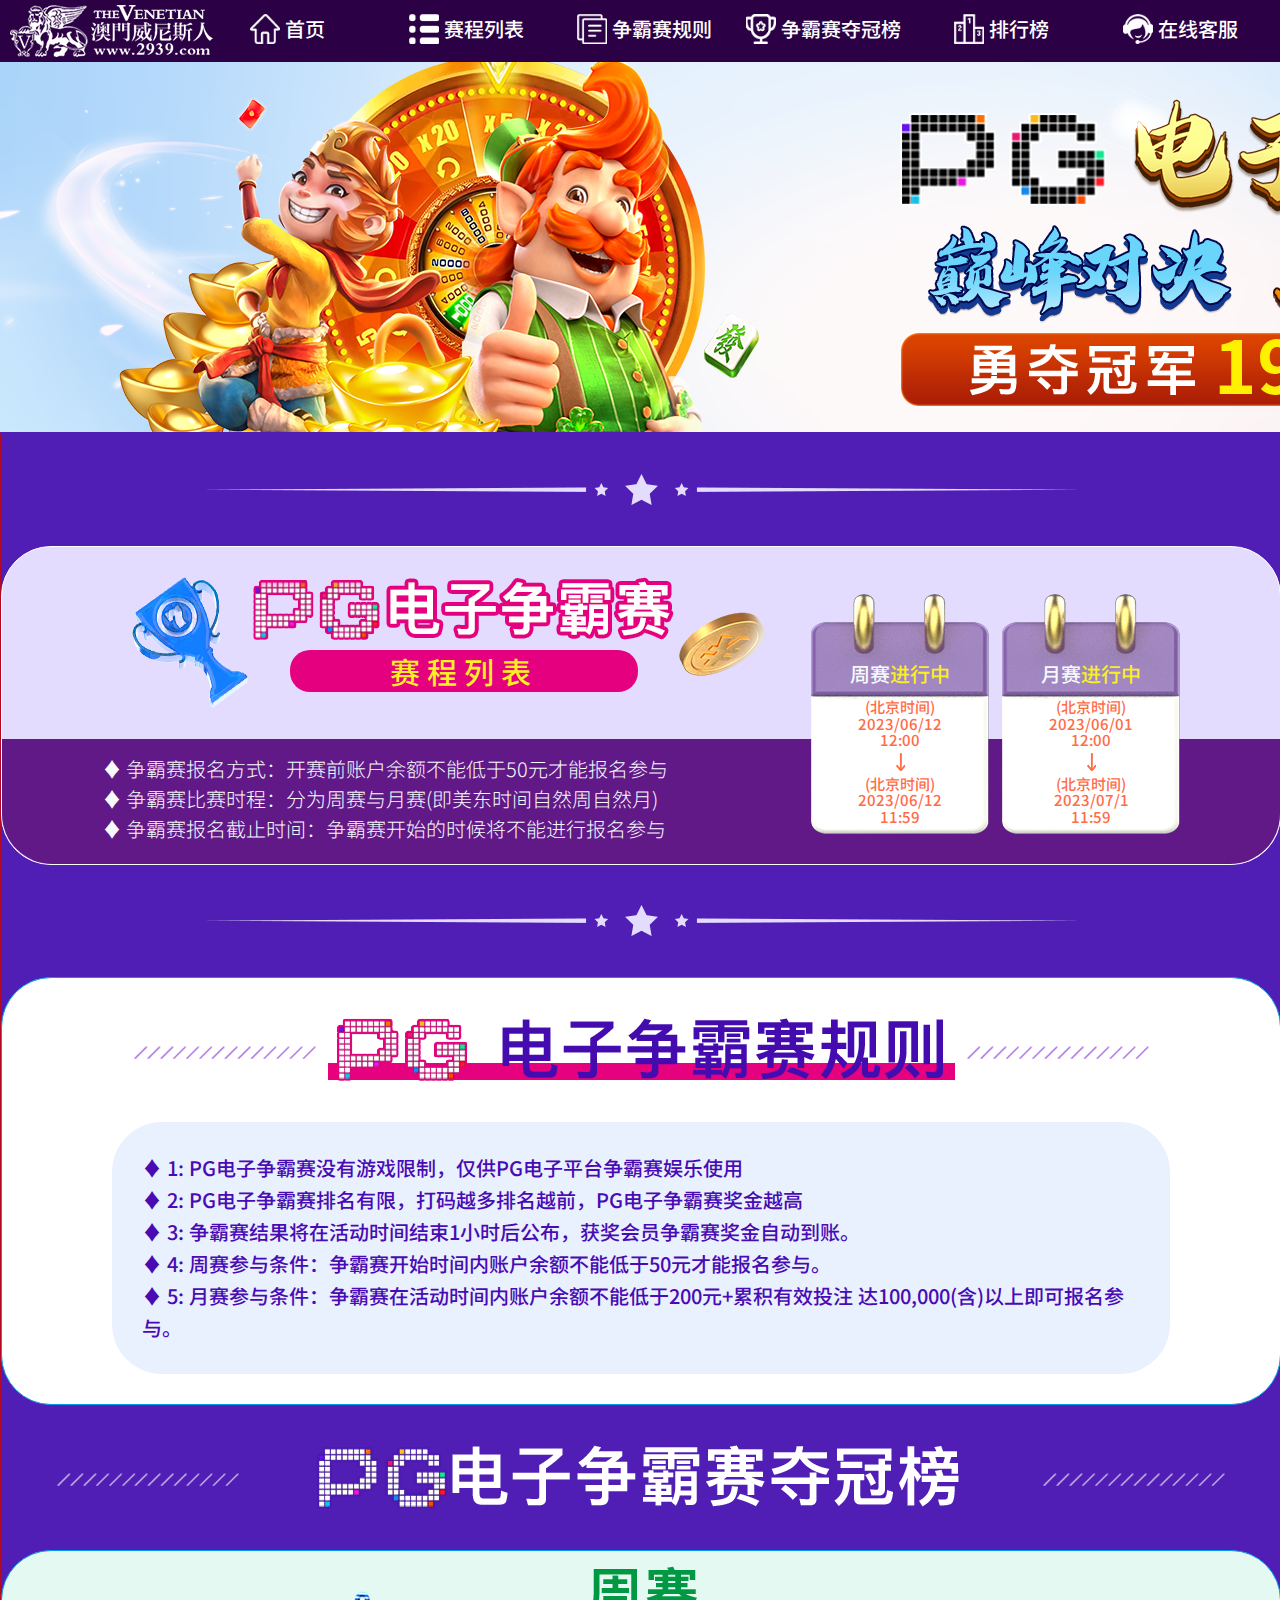
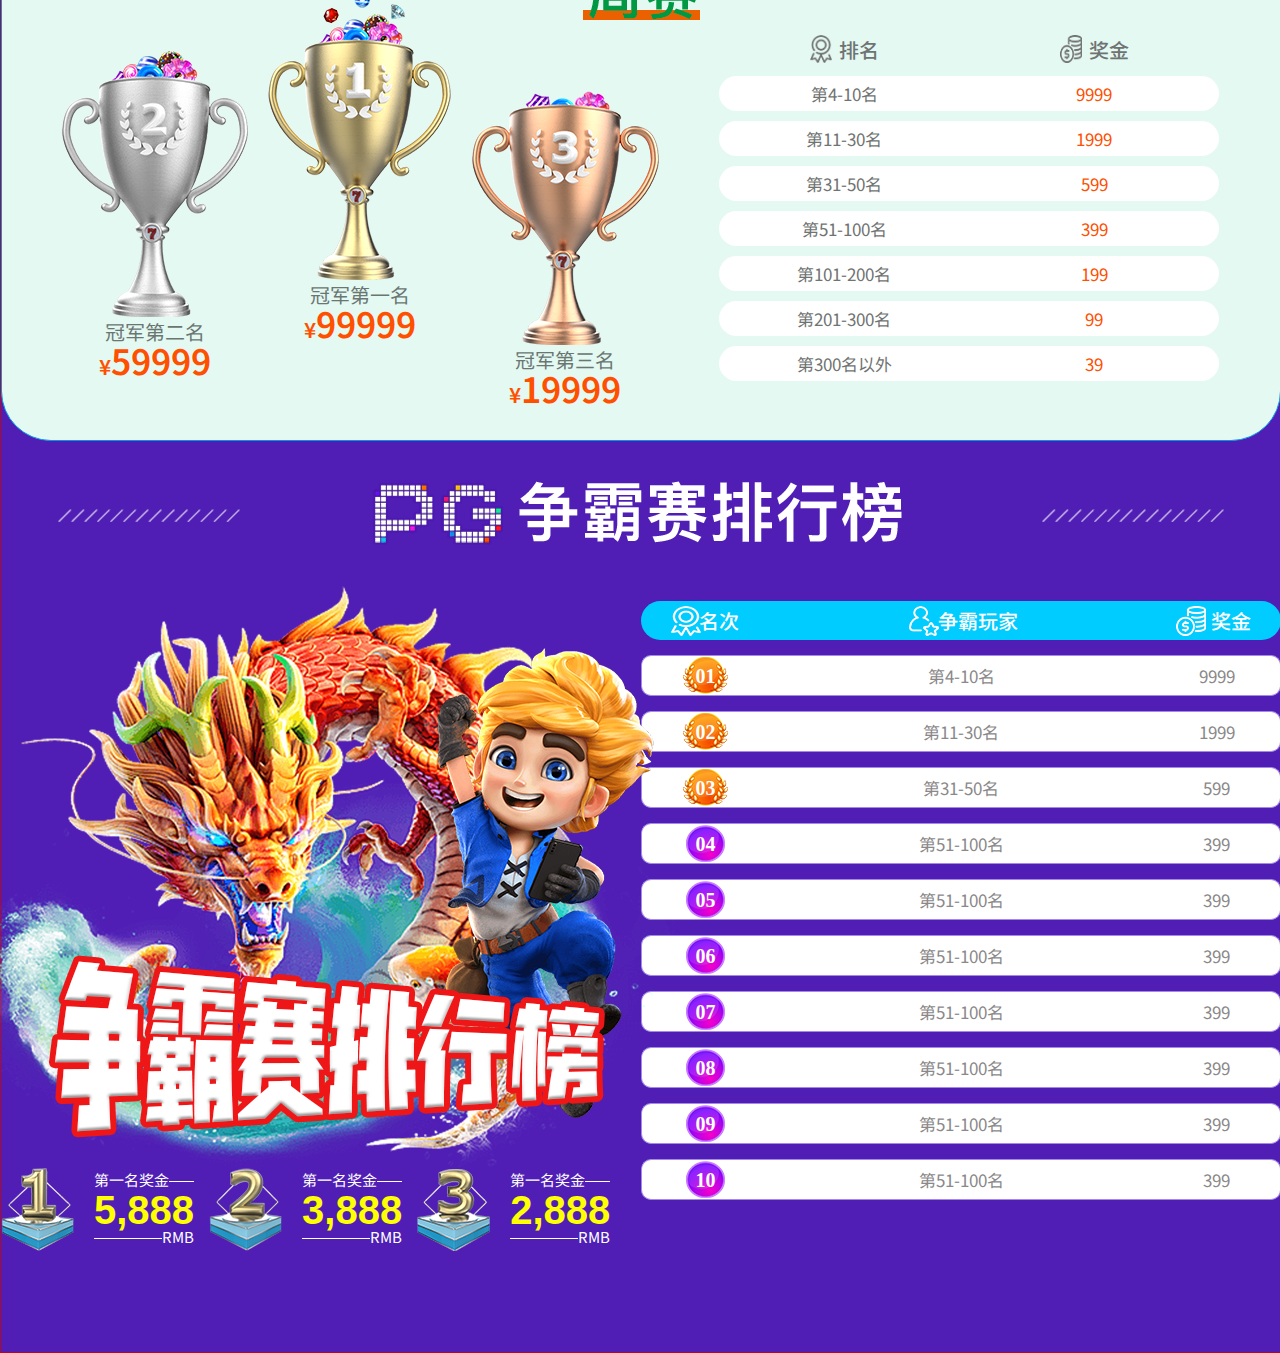
==== index.html @ 2db05a92 "arready with 70percent complete" ====
﻿<!DOCTYPE html>
<html lang="zh-Hans">

<head>
	<meta charset="utf-8">
	<!-- 网站标题 -->
	<title>欢迎光临</title>
	<meta name="viewport" content="width=device-width,initial-scale=1.0">
	<link rel="preconnect" href="https://fonts.googleapis.com">
	<link rel="preconnect" href="https://fonts.gstatic.com" crossorigin>
	<link href="https://fonts.googleapis.com/css2?family=Noto+Sans+SC:wght@300;400;500;700&display=swap" rel="stylesheet">
	<link rel="stylesheet" href="./css/reset.css">
	<link rel="stylesheet" href="./css/style.css">
	<!-- <script>
		//   第二种方式
		function urlredirect() {
			var sUserAgent = navigator.userAgent.toLowerCase();
			if (
				sUserAgent.match(
					/(ipod|iphone os|midp|ucweb|android|windows ce|windows mobile)/i
				)
			) {
				// PC跳转移动端
				var thisUrl = window.location.href;
				window.location.href =
					thisUrl.substr(0, thisUrl.lastIndexOf("index.html")) + "wap/";
			}
		}
		urlredirect();
	</script> -->
</head>

<body>
	<div class="wrapper">
		<div class="nav">
			<div class="nav-content">
				<div class="logo">
					<img src="./imgs/navigation_bar/logo.png" alt="Logo">
				</div>
				<ul class="menu">
					<li><a href="#!">
							<i class="home-icon"></i>首页
						</a>
					</li>
					<li><a href="#!">
							<i class="list-icon"></i>赛程列表
						</a>
					</li>
					<li><a href="#!">
							<i class="rule-icon"></i>争霸赛规则</li>
					</a>
					<li><a href="#!">
							<i class="tour-icon"></i>争霸赛夺冠榜</li>
					</a>
					<li><a href="#!">
							<i class="champ-icon"></i>排行榜</li>
					</a>
					<li><a href="#!">
							<i class="kf-icon"></i>在线客服</li>
					</a>
				</ul>
			</div>
		</div>
		<div class="content">
			<div class=content__banner>
				<img src="./imgs/banner.png" class="lazyload" alt="banner image">
			</div>
			<div class="content__container">

				<div class="title">
					<img src="./imgs/star-line.png" alt="">
				</div>

				<div class="schedule_list">

					<div class="schedule_list-title-group">
						<div class="cup">
							<img src="./imgs/schedule_list/cup.png" alt="cup">
						</div>
						<div class="title-img">
							<img src="./imgs/schedule_list/title.png" alt="schedule_list title">
							<h2>赛程列表</h2>
						</div>
						<div class="coin">
							<img src="./imgs/schedule_list/coin.png" alt="coin">
						</div>
					</div>
					<div class="schedule_list-rule-group">
						<div class="text">
							<p>♦ 争霸赛报名方式：开赛前账户余额不能低于50元才能报名参与</p>
							<p>♦ 争霸赛比赛时程：分为周赛与月赛(即美东时间自然周自然月) </p>
							<p>♦ 争霸赛报名截止时间：争霸赛开始的时候将不能进行报名参与</p>
						</div>
						<div class="calendar">
							<div class="calendar-item">
								<div class="calendar-item-title">
									<p>周赛<span class="yellow">进行中</span></p>
								</div>
								<div class="calendar-item-text">
									<p>(北京时间)<br />2023/06/12<br />12:00</p>
									<div class="calendar-item-arrow">
										<img src="./imgs/schedule_list/arrow.png" alt="" width="auto">
									</div>
									<p>(北京时间)<br />2023/06/12<br />11:59</p>
								</div>
							</div>
							<div class="calendar-item">
								<div class="calendar-item-title">
									<p>月赛<span class="yellow">进行中</span></p>
								</div>
								<div class="calendar-item-text">
									<p>(北京时间)<br />2023/06/01<br />12:00</p>
									<div class="calendar-item-arrow">
										<img src="./imgs/schedule_list/arrow.png" alt="" width="auto">
									</div>
									<p>(北京时间)<br />2023/07/1<br />11:59</p>
								</div>
							</div>
						</div>
					</div>
				</div>

				<div class="title">
					<img src="./imgs/star-line.png" alt="">
				</div>

				<div class="tournament">

					<div class="tournament__title">
						<img src="./imgs/tournament_rules/tournament_title.png" alt="">
					</div>
					<div class="tournament__body">
						<p>
							♦ 1: PG电子争霸赛没有游戏限制，仅供PG电子平台争霸赛娱乐使用<br>
							♦ 2: PG电子争霸赛排名有限，打码越多排名越前，PG电子争霸赛奖金越高<br>
							♦ 3: 争霸赛结果将在活动时间结束1小时后公布，获奖会员争霸赛奖金自动到账。<br>
							♦ 4: 周赛参与条件：争霸赛开始时间内账户余额不能低于50元才能报名参与。<br>
							♦ 5: 月赛参与条件：争霸赛在活动时间内账户余额不能低于200元+累积有效投注 达100,000(含)以上即可报名参与。<br>
						</p>
					</div>

				</div>
				<div class="title">
					<img src="./imgs/championship_list/title.png" alt="">
				</div>

				<div class="championship">
					<div class="championship__title">
						<img src="./imgs/championship_list/zhou.png" alt="">
					</div>
					<div class="championship__body">

						<div class="championship__body__cup">
							<div class="championship__body__cup__item championship__body__cup--second">
								<img src="./imgs/championship_list/2.png" alt="">
								<p class="championship__body__cup__title">冠军第二名</p>
								<p class="championship__body__cup__reward"><span style="font-size: 2.1rem;">¥</span>59999</p>
							</div>
							<div class="championship__body__cup__item championship__body__cup--first">
								<img src="./imgs/championship_list/1.png" alt="">
								<p class="championship__body__cup__title">冠军第一名</p>
								<p class="championship__body__cup__reward"><span style="font-size: 2.1rem;">¥</span>99999</p>
							</div>
							<div class="championship__body__cup__item championship__body__cup--third">
								<img src="./imgs/championship_list/3.png" alt="">
								<p class="championship__body__cup__title">冠军第三名</p>
								<p class="championship__body__cup__reward"><span style="font-size: 2.1rem;">¥</span>19999</p>
							</div>
						</div>

						<div class="championship__body__reward">
							<table>
								<tr>
									<td class="c22">
										<i class="rank"></i>
										<span class="c23">
											排名
										</span>
									</td>
									<td class="c22">
										<i class="money"></i>
										<span class="c23">
											奖金
										</span>
									</td>
								</tr>
								<tr>
									<td>第4-10名</td>
									<td style="color:#ff4f00;">9999</td>
								</tr>
								<tr>
									<td>第11-30名</td>
									<td style="color:#ff4f00;">1999</td>
								</tr>
								<tr>
									<td>第31-50名</td>
									<td style="color:#ff4f00;">599</td>
								</tr>
								<tr>
									<td>第51-100名</td>
									<td style="color:#ff4f00;">399</td>
								</tr>
								<tr>
									<td>第101-200名</td>
									<td style="color:#ff4f00;">199</td>
								</tr>
								<tr>
									<td>第201-300名</td>
									<td style="color:#ff4f00;">99</td>
								</tr>
								<tr>
									<td>第300名以外</td>
									<td style="color:#ff4f00;">39</td>
								</tr>
							</table>
						</div>
					</div>
				</div>

				<div class="title">
					<img src="./imgs/leaderboard/title.png" alt="">
				</div>

				<div class="leaderboard">
					<div class="leaderboard__left">
						<div class="leaderboard__left__top">
							<div class="leaderboard__left__top__boy">
								<img src="./imgs/leaderboard/boydragon.png" alt="">
							</div>
							<div class="leaderboard__left__top__slogan">
								<img src="./imgs/leaderboard/slogan.png" alt="">
							</div>
						</div>
						<div class="leaderboard__left__bottom">
							<div class="leaderboard__left__bottom--item">
								<div class="leaderboard__left__bottom--logo">
									<img src="./imgs/leaderboard/1.png" alt="">
								</div>
								<div class="leaderboard__left__bottom--reward">

									<h5>第一名奖金</h5>
									<p class="leaderboard__left__bottom--yuan">5,888</p>
									<p class="leaderboard_rmb">RMB</p>
								</div>
							</div>

							<div class="leaderboard__left__bottom--item">
								<div class="leaderboard__left__bottom--logo">
									<img src="./imgs/leaderboard/2.png" alt="">
								</div>
								<div class="leaderboard__left__bottom--reward">
									<h5>第一名奖金</h5>
									<p class="leaderboard__left__bottom--yuan">3,888</p>
									<p class="leaderboard_rmb">RMB</p>
								</div>
							</div>

							<div class="leaderboard__left__bottom--item">
								<div class="leaderboard__left__bottom--logo">
									<img src="./imgs/leaderboard/3.png" alt="">
								</div>
								<div class="leaderboard__left__bottom--reward">
									<h5>第一名奖金</h5>
									<p class="leaderboard__left__bottom--yuan">2,888</p>
									<p class="leaderboard_rmb">RMB</p>
								</div>
							</div>
						</div>
					</div>
					<div class="leaderboard__right">
						<table>
							<thead>
								<tr>
									<td class="c21">
										<i class="ico rank"></i>
										<span class="c23">
											名次
										</span>
									</td>
									<td class="c21">
										<i class="ico starman"></i>
										<span class="c22">
											争霸玩家
										</span>
									</td>
									<td class="c21">
										<i class="ico money"></i>
										<span class="c23">
											奖金
										</span>
									</td>
								</tr>
							</thead>
							<tbody>
								<tr>
									<td style="width: 20%;"><span class="num_col top-icon">01</span></td>
									<td>第4-10名</td>
									<td style="width: 20%;">9999</td>
								</tr>
								<tr>
									<td><span class="num_col top-icon">02</span></td>
									<td>第11-30名</td>
									<td>1999</td>
								</tr>
								<tr>
									<td><span class=" num_col top-icon">03</span></td>
									<td>第31-50名</td>
									<td>599</td>
								</tr>
								<tr>
									<td><span class=" num_col normal-icon">04</span></td>
									<td>第51-100名</td>
									<td>399</td>
								</tr>
								<tr>
									<td><span class=" num_col normal-icon">05</span></td>
									<td>第51-100名</td>
									<td>399</td>
								</tr>
								<tr>
									<td><span class=" num_col normal-icon">06</span></td>
									<td>第51-100名</td>
									<td>399</td>
								</tr>
								<tr>
									<td><span class=" num_col normal-icon">07</span></td>
									<td>第51-100名</td>
									<td>399</td>
								</tr>
								<tr>
									<td><span class=" num_col normal-icon">08</span></td>
									<td>第51-100名</td>
									<td>399</td>
								</tr>
								<tr>
									<td><span class=" num_col normal-icon">09</span></td>
									<td>第51-100名</td>
									<td>399</td>
								</tr>
								<tr>
									<td><span class=" num_col normal-icon">10</span></td>
									<td>第51-100名</td>
									<td>399</td>
								</tr>
							</tbody>

						</table>
					</div>
				</div>
			</div>



		</div>
	</div>
</body>

</html>
---- css/style.css ----
html {
  font-size: 62.5%;
  font-family: "Noto Sans SC", "Microsoft YaHei", sans-serif;
}

body {
  background: #fff;
  margin: 0;
  padding: 0;
}

p {
  font-size: 2rem;
}

.yellow {
  color: #faef24;
}

.wrapper {
  width: 100%;
  height: 100vh;
  max-width: 1920px;
  margin-left: auto;
  margin-right: auto;
}

.nav {
  background: #2b0045;
}
.nav-content {
  max-width: 1340px;
  margin: 0 auto;
  padding: 0px 10px;
  color: #fff;
  height: 62px;
  box-sizing: border-box;
}
.nav-content .logo {
  width: 15%;
  height: 52px;
  float: left;
  padding: 5px 0px;
}
.nav-content .menu {
  width: 85%;
  float: right;
  font-size: 2rem;
  font-weight: 500;
  line-height: 1.7;
  display: flex;
  justify-content: space-between;
}
.nav-content .menu li {
  width: 16.6%;
  height: 58px;
  display: flex;
  align-items: center;
  justify-content: center;
}
.nav-content .menu li a {
  display: flex;
  align-items: center;
  justify-content: center;
  text-decoration: none;
  color: #fff;
}
.nav-content .menu li .home-icon {
  background: url(../imgs/navigation_bar/homeico.png) center no-repeat;
  background-size: cover;
}
.nav-content .menu li .list-icon {
  background: url(../imgs/navigation_bar/listico.png) center no-repeat;
  background-size: cover;
}
.nav-content .menu li .rule-icon {
  background: url(../imgs/navigation_bar/ruleico.png) center no-repeat;
  background-size: cover;
}
.nav-content .menu li .tour-icon {
  background: url(../imgs/navigation_bar/tourico.png) center no-repeat;
  background-size: cover;
}
.nav-content .menu li .champ-icon {
  background: url(../imgs/navigation_bar/champico.png) center no-repeat;
  background-size: cover;
}
.nav-content .menu li .kf-icon {
  background: url(../imgs/navigation_bar/kf.png) center no-repeat;
  background-size: cover;
}
.nav-content .menu li i {
  display: inline-block;
  height: 3rem;
  width: 3rem;
  filter: brightness(0) invert(1);
  margin-right: 0.5rem;
}
.nav-content .menu li:hover {
  border-bottom: 4px solid #d6c4ee;
  cursor: pointer;
}
.nav-content .menu li:hover a {
  color: #d6c4ee;
}
.nav-content .menu li:hover i {
  filter: brightness(1);
}

.content {
  background-color: #501eb5;
}
.content .title {
  padding: 4rem 0px;
}
.content__banner {
  width: 100%;
  position: relative;
}
.content__container {
  margin: auto;
  width: 100%;
  max-width: 1350px;
  display: flex;
  flex-direction: column;
  align-items: center;
  border: 1px solid rgb(179, 8, 36);
  min-height: 100vh;
}
.content__container .schedule_list {
  width: 100%;
  min-height: 305px;
  background-color: #e3dcfe;
  border: 1px solid #fff;
  border-radius: 50px;
  box-sizing: border-box;
}
.content__container .schedule_list .schedule_list-title-group {
  display: flex;
  max-width: 640px;
  padding: 30px 0px;
  box-sizing: border-box;
  margin-left: 100px;
}
.content__container .schedule_list .schedule_list-title-group .cup {
  margin-left: 30px;
}
.content__container .schedule_list .schedule_list-title-group .title-img {
  display: flex;
  flex-direction: column;
  align-items: center;
  margin: 0 5px;
}
.content__container .schedule_list .schedule_list-title-group .title-img h2 {
  margin-top: 10px;
  display: inline-block;
  font-size: 3rem;
  font-weight: 500;
  line-height: 1.4;
  padding: 0px 100px;
  background-color: #e5007f;
  color: #faef24;
  border-radius: 2rem;
  letter-spacing: 0.7rem;
}
.content__container .schedule_list .schedule_list-title-group .coin {
  margin-top: 35px;
}
.content__container .schedule_list .schedule_list-rule-group {
  background-color: #611987;
  width: 100%;
  min-height: 125px;
  border-radius: 0px 0px 50px 50px;
  position: relative;
}
.content__container .schedule_list .schedule_list-rule-group .text {
  margin-left: 100px;
  float: left;
  color: #f6fafd;
  font-weight: 300;
  padding-top: 15px;
}
.content__container .schedule_list .schedule_list-rule-group .text p {
  padding: 5px 0px;
}
.content__container .schedule_list .schedule_list-rule-group .calendar {
  float: right;
  display: flex;
  position: absolute;
  bottom: 3rem;
  right: 10rem;
}
.content__container .schedule_list .schedule_list-rule-group .calendar-item:first-child {
  margin-right: 13px;
}
.content__container .schedule_list .schedule_list-rule-group .calendar-item {
  width: 178px;
  height: 240px;
  background: url(../imgs/schedule_list/calendar.png) center 0 no-repeat;
}
.content__container .schedule_list .schedule_list-rule-group .calendar-item-title {
  font-size: 2.5rem;
  font-weight: 500;
  color: #f6fafd;
  margin-top: 70px;
  text-align: center;
}
.content__container .schedule_list .schedule_list-rule-group .calendar-item-text {
  display: flex;
  flex-direction: column;
  text-align: center;
  justify-content: center;
  margin-top: 15px;
  color: #ff6c47;
  font-weight: 500;
}
.content__container .schedule_list .schedule_list-rule-group .calendar-item-text p {
  font-size: 1.5rem;
  line-height: 1.1;
}
.content__container .schedule_list .schedule_list-rule-group .calendar-item-arrow {
  margin: 4px 0px;
}
.content__container .tournament {
  width: 100%;
  background-color: #fff;
  border: 1px solid #0297e7;
  border-radius: 50px;
  box-sizing: border-box;
  display: flex;
  flex-direction: column;
}
.content__container .tournament__title {
  margin: 0 auto;
  padding: 40px 0px;
}
.content__container .tournament__title img {
  margin: 0 auto;
}
.content__container .tournament__body {
  background-color: #e9f1fe;
  margin: 0px 110px 30px 110px;
  border-radius: 50px;
}
.content__container .tournament__body p {
  color: #490bb4;
  font-size: 2rem;
  line-height: 1.6;
  font-weight: 500;
  padding: 30px;
}
.content__container .championship {
  width: 100%;
  background-color: #e4f9f2;
  border: 1px solid #0297e7;
  border-radius: 50px;
  box-sizing: border-box;
  display: flex;
  flex-direction: column;
  padding: 15px 0px 35px 0px;
}
.content__container .championship__title {
  margin: 0px auto;
}
.content__container .championship__body {
  display: flex;
}
.content__container .championship__body__cup {
  display: flex;
  width: 48%;
  justify-content: space-between;
  padding-left: 60px;
  margin-top: 30px;
}
.content__container .championship__body__cup__item {
  display: flex;
  flex-direction: column;
  align-items: center;
}
.content__container .championship__body__cup__title {
  color: #6a7672;
  margin-top: 5px;
}
.content__container .championship__body__cup__reward {
  color: #ff4f00;
  font-weight: 600;
  font-size: 3.5rem;
}
.content__container .championship__body__cup--first {
  margin-top: -60px;
}
.content__container .championship__body__cup--third {
  margin-top: 40px;
}
.content__container .championship__body__reward {
  width: 50%;
}
.content__container .championship__body__reward table {
  border-collapse: separate;
  border-spacing: 0 10px;
  text-align: center;
  font-size: 1.7rem;
  margin: 0 auto;
}
.content__container .championship__body__reward table tr:first-child td {
  background-color: #e4f9f2;
  font-size: 2rem;
  font-weight: 500;
}
.content__container .championship__body__reward table .c22 {
  position: relative;
}
.content__container .championship__body__reward table .c23 {
  position: absolute;
  top: 25%;
  left: 48%;
}
.content__container .championship__body__reward table td {
  background: #fff;
  width: 250px;
  height: 35px;
  color: #6f7372;
  vertical-align: middle;
}
.content__container .championship__body__reward table td:first-of-type {
  border-top-left-radius: 20px;
  border-bottom-left-radius: 20px;
}
.content__container .championship__body__reward table td:last-of-type {
  border-top-right-radius: 20px;
  border-bottom-right-radius: 20px;
}
.content__container .championship__body__reward table .rank {
  display: inline-block;
  position: absolute;
  top: 10%;
  left: 35%;
  width: 28px;
  height: 28px;
  background: url(../imgs/championship_list/medal.png) center no-repeat;
  background-size: contain;
}
.content__container .championship__body__reward table .money {
  display: inline-block;
  position: absolute;
  top: 10%;
  left: 35%;
  width: 28px;
  height: 28px;
  background: url(../imgs/championship_list/money.png) center no-repeat;
  background-size: contain;
}
.content__container .leaderboard {
  width: 100%;
  margin-bottom: 100px;
  box-sizing: border-box;
  display: flex;
}
.content__container .leaderboard__left {
  width: 50%;
  display: flex;
  flex-direction: column;
}
.content__container .leaderboard__left__top {
  position: relative;
  margin-left: -50px;
}
.content__container .leaderboard__left__top__slogan {
  position: absolute;
  bottom: 5%;
  left: 14%;
}
.content__container .leaderboard__left__bottom {
  display: flex;
  gap: 15px;
}
.content__container .leaderboard__left__bottom--item {
  display: flex;
  align-items: center;
  color: #fff;
}
.content__container .leaderboard__left__bottom--logo {
  margin-right: 20px;
}
.content__container .leaderboard__left__bottom .leaderboard_rmb {
  position: absolute;
  display: inline-block;
  font-size: 1.5rem;
  bottom: -6px;
  right: 0;
  background-color: #501eb5;
}
.content__container .leaderboard__left__bottom--reward {
  position: relative;
  border-top: 1px solid #fff;
  border-bottom: 1px solid #fff;
}
.content__container .leaderboard__left__bottom h5 {
  position: absolute;
  display: inline-block;
  font-size: 1.5rem;
  margin-top: -10px;
  background-color: #501eb5;
}
.content__container .leaderboard__left__bottom--yuan {
  display: inline-block;
  color: #ffff03;
  font-size: 4rem;
  font-weight: 600;
  line-height: 1.4;
  font-family: "Microsoft YaHei", sans-serif;
}
.content__container .leaderboard__right {
  width: 50%;
}
.content__container .leaderboard__right table {
  border-collapse: separate;
  border-spacing: 0 15px;
  text-align: center;
  font-size: 1.7rem;
  margin: 0 auto;
}
.content__container .leaderboard__right table .num_col {
  height: 37px;
  width: 45px;
  background-size: cover;
  display: inline-block;
  vertical-align: middle;
  color: #fff;
  font-size: 2rem;
  font-weight: 600;
  font-family: "Microsoft YaHei", serif;
  line-height: 1.9;
}
.content__container .leaderboard__right table .top-icon {
  background: url(../imgs/leaderboard/stt1.png) center 0 no-repeat;
}
.content__container .leaderboard__right table .normal-icon {
  background: url(../imgs/leaderboard/stt.png) center 0 no-repeat;
}
.content__container .leaderboard__right table thead td {
  background-color: #00ccff;
  color: #fff;
  font-size: 2rem;
  font-weight: 500;
  border: none;
}
.content__container .leaderboard__right table thead td:first-of-type {
  border-top-left-radius: 30px;
  border-bottom-left-radius: 30px;
}
.content__container .leaderboard__right table thead td:last-of-type {
  border-top-right-radius: 30px;
  border-bottom-right-radius: 30px;
}
.content__container .leaderboard__right table .c21 {
  position: relative;
}
.content__container .leaderboard__right table .c22 {
  position: absolute;
  top: 25%;
  left: 44%;
}
.content__container .leaderboard__right table .c23 {
  position: absolute;
  top: 25%;
  left: 45%;
}
.content__container .leaderboard__right table td {
  background: #fff;
  width: 250px;
  height: 39px;
  color: #8a8889;
  vertical-align: middle;
  border-top: 1px solid #a589e6;
  border-bottom: 1px solid #a589e6;
}
.content__container .leaderboard__right table tbody td:first-of-type {
  border-top-left-radius: 10px;
  border-bottom-left-radius: 10px;
  border-top: 1px solid #a589e6;
  border-left: 1px solid #a589e6;
  border-bottom: 1px solid #a589e6;
}
.content__container .leaderboard__right table tbody td:last-of-type {
  border-top-right-radius: 10px;
  border-bottom-right-radius: 10px;
  border-top: 1px solid #a589e6;
  border-right: 1px solid #a589e6;
  border-bottom: 1px solid #a589e6;
}
.content__container .leaderboard__right table .ico {
  display: inline-block;
  position: absolute;
  width: 33px;
  height: 33px;
  background-size: contain;
}
.content__container .leaderboard__right table .rank {
  top: 10%;
  left: 22%;
  background: url(../imgs/leaderboard/medal.png) center no-repeat;
}
.content__container .leaderboard__right table .starman {
  top: 10%;
  left: 36%;
  background: url(../imgs/leaderboard/starperson.png) center no-repeat;
}
.content__container .leaderboard__right table .money {
  top: 10%;
  left: 17%;
  background: url(../imgs/leaderboard/money.png) center no-repeat;
}/*# sourceMappingURL=style.css.map */
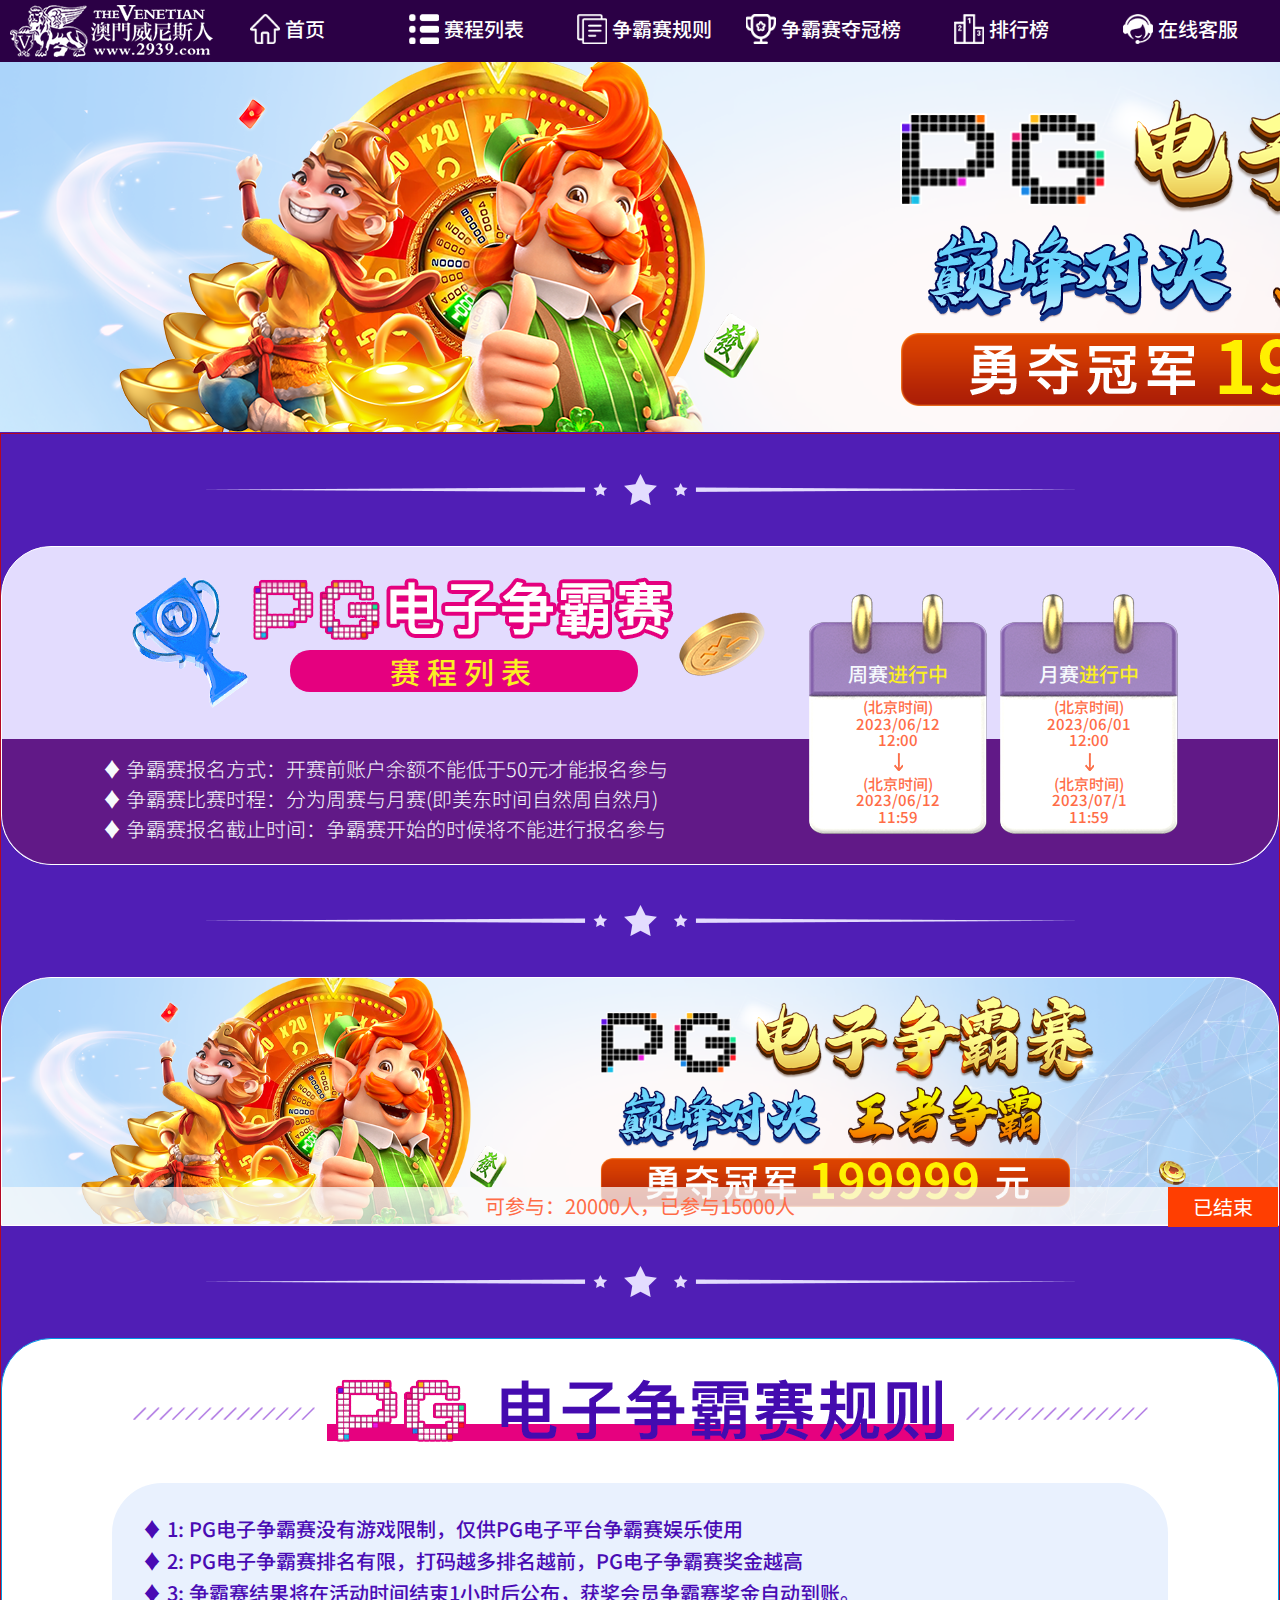
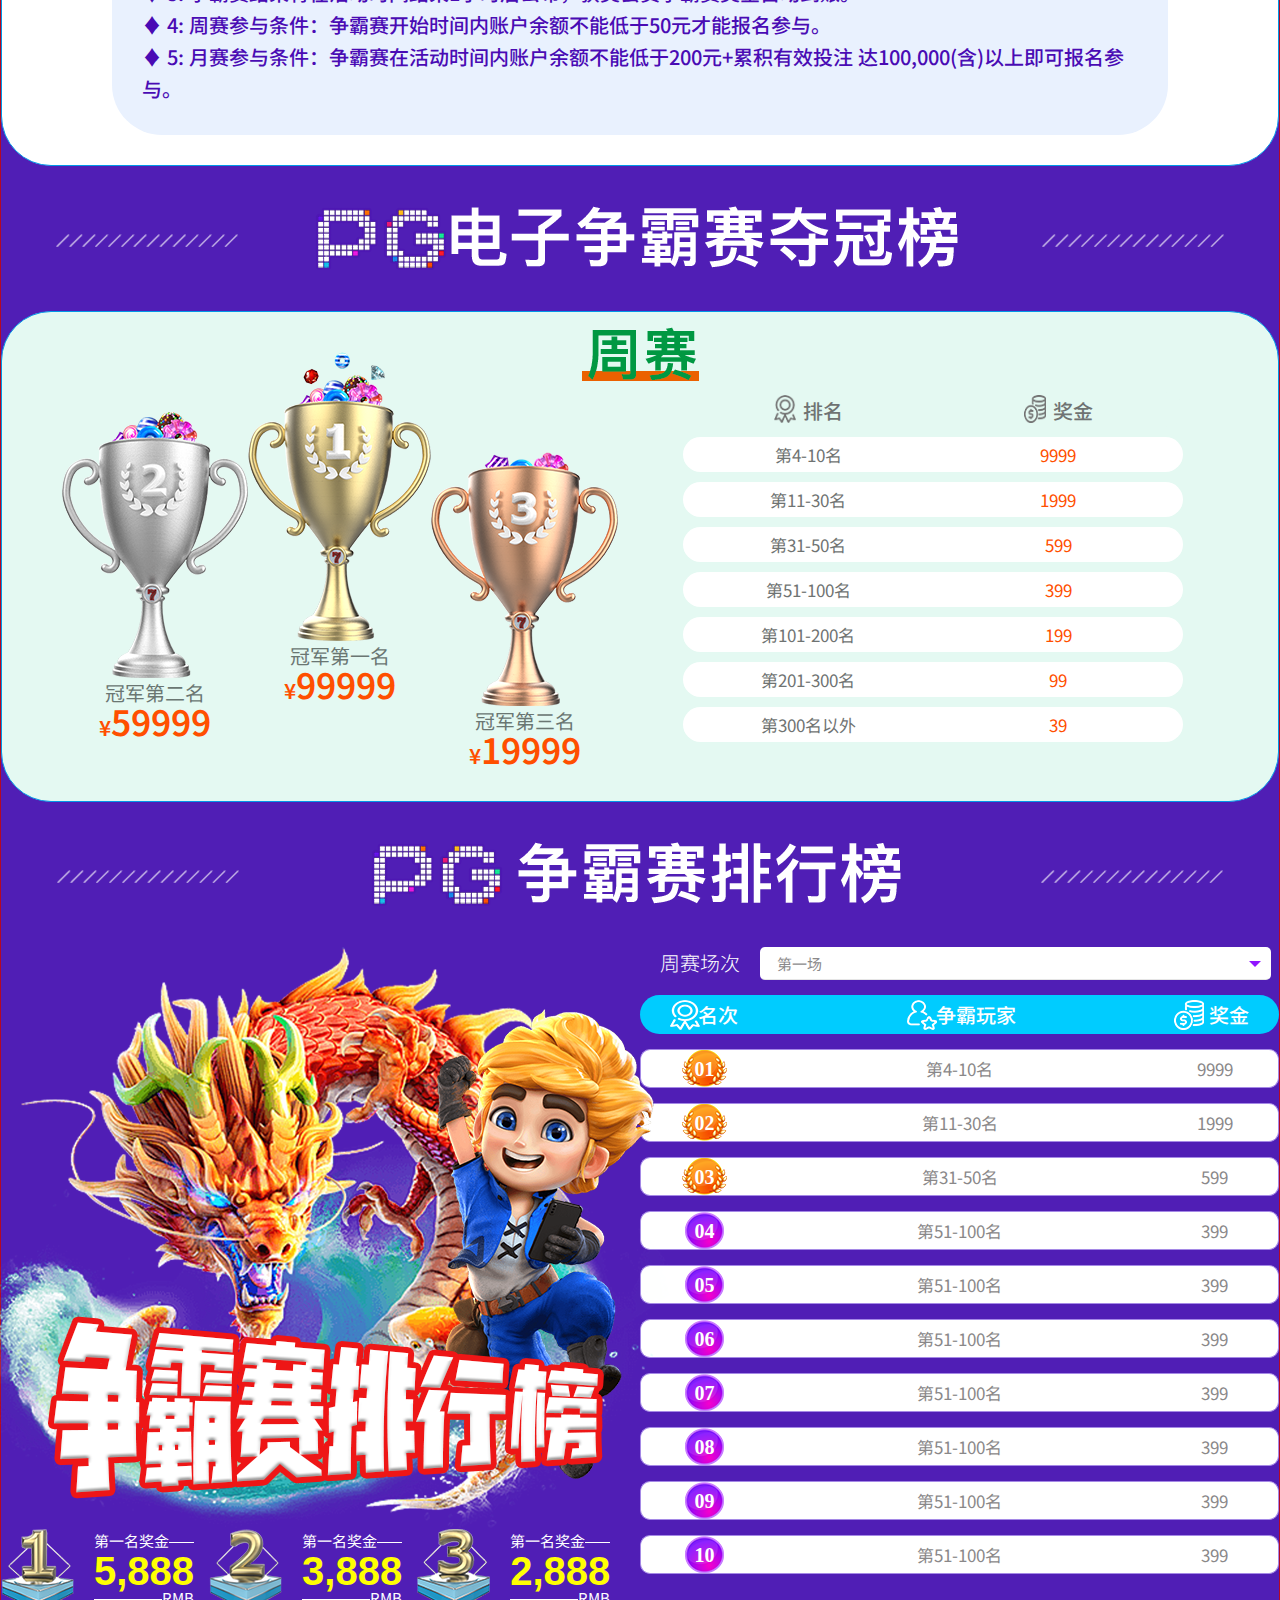
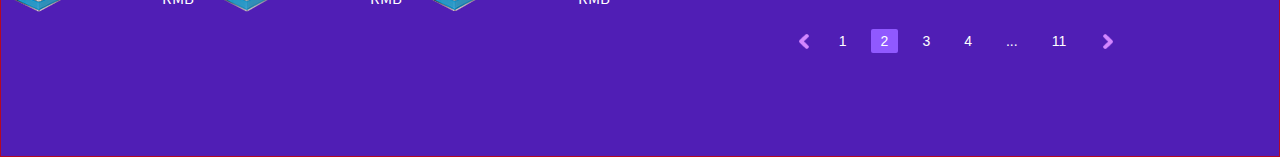
==== commit c26b53a6: "leaderboard tables and news group" ====
--- a/index.html
+++ b/index.html
@@ -119,7 +119,22 @@
 						</div>
 					</div>
 				</div>
-
+				<div class="title">
+					<img src="./imgs/star-line.png" alt="">
+				</div>
+
+				<div class="news_list">
+						<div class="news_list__top">
+							<div class="list-image">
+								<img src="./imgs/banner.png" alt="">
+							</div>
+							<div class="top_content">
+								<p class="top_content__text">可参与：20000人，已参与15000人</p>
+								<a href="#!" class="top_content__btn"><p>已结束</p></a>
+							</div>
+						</div>
+						<div class="news_list__bottom"></div>
+				</div>
 				<div class="title">
 					<img src="./imgs/star-line.png" alt="">
 				</div>
@@ -268,7 +283,24 @@
 						</div>
 					</div>
 					<div class="leaderboard__right">
-						<table>
+						<div class="leaderboard__right__group">
+							<div class="label">
+								<p>周赛场次</p>
+							</div>
+
+							<div class="leaderbord-custom-select" style="width:80%;" id="leaderboard-custom-select">
+								<select>
+									<option value="0">第一场</option>
+									<option value="1">第二场</option>
+									<option value="2">第三场</option>
+									<option value="3">第四场</option>
+									<option value="4">第五场</option>
+								</select>
+							</div>
+
+						</div>
+
+						<table class="leaderboard__right__table">
 							<thead>
 								<tr>
 									<td class="c21">
@@ -343,8 +375,17 @@
 									<td>399</td>
 								</tr>
 							</tbody>
-
 						</table>
+						<div class="pagination">
+							<a href="#!"><span class="arrow back"></span></a>
+							<a href="#!">1</a>
+							<a href="#!" class="active">2</a>
+							<a href="#!">3</a>
+							<a href="#!">4</a>
+							<a href="#!">...</a>
+							<a href="#!">11</a>
+							<a href="#!"><span class="arrow"></span></a>
+						</div>
 					</div>
 				</div>
 			</div>
@@ -353,6 +394,86 @@
 
 		</div>
 	</div>
+	<script>
+		var x, i, j, l, ll, selElmnt, a, b, c;
+		/*look for any elements with the class "custom-select":*/
+		x = document.getElementsByClassName("leaderbord-custom-select");
+		l = x.length;
+		for (i = 0; i < l; i++) {
+			selElmnt = x[i].getElementsByTagName("select")[0];
+			ll = selElmnt.length;
+			/*for each element, create a new DIV that will act as the selected item:*/
+			a = document.createElement("DIV");
+			a.setAttribute("class", "select-selected");
+			a.innerHTML = selElmnt.options[selElmnt.selectedIndex].innerHTML;
+			x[i].appendChild(a);
+			/*for each element, create a new DIV that will contain the option list:*/
+			b = document.createElement("DIV");
+			b.setAttribute("class", "select-items select-hide");
+			for (j = 1; j < ll; j++) {
+				/*for each option in the original select element,
+				create a new DIV that will act as an option item:*/
+				c = document.createElement("DIV");
+				c.innerHTML = selElmnt.options[j].innerHTML;
+				c.addEventListener("click", function (e) {
+					/*when an item is clicked, update the original select box,
+					and the selected item:*/
+					var y, i, k, s, h, sl, yl;
+					s = this.parentNode.parentNode.getElementsByTagName("select")[0];
+					sl = s.length;
+					h = this.parentNode.previousSibling;
+					for (i = 0; i < sl; i++) {
+						if (s.options[i].innerHTML == this.innerHTML) {
+							s.selectedIndex = i;
+							h.innerHTML = this.innerHTML;
+							y = this.parentNode.getElementsByClassName("same-as-selected");
+							yl = y.length;
+							for (k = 0; k < yl; k++) {
+								y[k].removeAttribute("class");
+							}
+							this.setAttribute("class", "same-as-selected");
+							break;
+						}
+					}
+					h.click();
+				});
+				b.appendChild(c);
+			}
+			x[i].appendChild(b);
+			a.addEventListener("click", function (e) {
+				/*when the select box is clicked, close any other select boxes,
+				and open/close the current select box:*/
+				e.stopPropagation();
+				closeAllSelect(this);
+				this.nextSibling.classList.toggle("select-hide");
+				this.classList.toggle("select-arrow-active");
+			});
+		}
+		function closeAllSelect(elmnt) {
+			/*a function that will close all select boxes in the document,
+			except the current select box:*/
+			var x, y, i, xl, yl, arrNo = [];
+			x = document.getElementsByClassName("select-items");
+			y = document.getElementsByClassName("select-selected");
+			xl = x.length;
+			yl = y.length;
+			for (i = 0; i < yl; i++) {
+				if (elmnt == y[i]) {
+					arrNo.push(i)
+				} else {
+					y[i].classList.remove("select-arrow-active");
+				}
+			}
+			for (i = 0; i < xl; i++) {
+				if (arrNo.indexOf(i)) {
+					x[i].classList.add("select-hide");
+				}
+			}
+		}
+		/*if the user clicks anywhere outside the select box,
+		then close all select boxes:*/
+		document.addEventListener("click", closeAllSelect);
+	</script>
 </body>
 
 </html>
--- a/css/style.css
+++ b/css/style.css
@@ -1,6 +1,12 @@
 html {
   font-size: 62.5%;
   font-family: "Noto Sans SC", "Microsoft YaHei", sans-serif;
+}
+
+* {
+  box-sizing: border-box;
+  margin: 0;
+  padding: 0;
 }
 
 body {
@@ -221,6 +227,46 @@
 .content__container .schedule_list .schedule_list-rule-group .calendar-item-arrow {
   margin: 4px 0px;
 }
+.content__container .news_list {
+  width: 100%;
+}
+.content__container .news_list__top {
+  background-color: #e3dcfe;
+  border: 1px solid #fff;
+  border-radius: 50px 50px 0px 0px;
+  box-sizing: border-box;
+  position: relative;
+}
+.content__container .news_list__top .list-image img {
+  border-radius: 50px 50px 0px 0px;
+  width: 100%;
+}
+.content__container .news_list__top .top_content {
+  width: 100%;
+  display: flex;
+  vertical-align: center;
+  position: absolute;
+  bottom: 0px;
+  color: #ff6c47;
+}
+.content__container .news_list__top .top_content__text {
+  display: inline-block;
+  width: 100%;
+  text-align: center;
+  line-height: 1.9;
+  background: rgba(250, 250, 250, 0.75);
+}
+.content__container .news_list__top .top_content__btn {
+  position: absolute;
+  right: 0;
+  min-width: 10rem;
+  display: inline-block;
+  padding: 10px 25px;
+  background-color: #ff3e01;
+  text-decoration: none;
+  color: #fff;
+  z-index: 4;
+}
 .content__container .tournament {
   width: 100%;
   background-color: #fff;
@@ -412,15 +458,90 @@
 }
 .content__container .leaderboard__right {
   width: 50%;
-}
-.content__container .leaderboard__right table {
+  display: flex;
+  flex-direction: column;
+}
+.content__container .leaderboard__right__group {
+  display: flex;
+  align-items: center;
+}
+.content__container .leaderboard__right__group .label {
+  font-style: 2.5rem;
+  font-weight: 300;
+  color: #fff;
+  padding: 5px 20px;
+  min-width: 80px;
+}
+.content__container .leaderboard__right__group .leaderbord-custom-select {
+  position: relative;
+}
+.content__container .leaderboard__right__group .leaderbord-custom-select select {
+  display: none;
+}
+.content__container .leaderboard__right__group .select-selected {
+  background-color: #fff;
+  border-radius: 5px;
+  min-height: 30px;
+  font-size: 1.5rem;
+}
+.content__container .leaderboard__right__group .select-selected:after {
+  position: absolute;
+  content: "";
+  top: 14px;
+  right: 10px;
+  width: 0;
+  height: 0;
+  border: 6px solid transparent;
+  border-color: #9016ff transparent transparent transparent;
+}
+.content__container .leaderboard__right__group .select-selected.select-arrow-active:after {
+  border-color: transparent transparent #9016ff transparent;
+  top: 5px;
+}
+.content__container .leaderboard__right__group .select-selected.select-arrow-active {
+  border-bottom-left-radius: 0px;
+  border-bottom-right-radius: 0px;
+}
+.content__container .leaderboard__right__group .select-items div,
+.content__container .leaderboard__right__group .select-selected {
+  color: #8a8889;
+  font-size: 1.5rem;
+  padding: 8px 16px;
+  border: 1px solid transparent;
+  border-color: transparent transparent rgba(0, 0, 0, 0.1) transparent;
+  cursor: pointer;
+  -webkit-user-select: none;
+     -moz-user-select: none;
+          user-select: none;
+}
+.content__container .leaderboard__right__group .select-items {
+  position: absolute;
+  background-color: #fff;
+  top: 100%;
+  left: 0;
+  right: 0;
+  z-index: 99;
+  border-style: solid;
+  border-color: rgba(160, 0, 253, 0.4);
+  border-width: 0px 1px 1px 1px;
+  border-bottom-left-radius: 5px;
+  border-bottom-right-radius: 5px;
+}
+.content__container .leaderboard__right__group .select-hide {
+  display: none;
+}
+.content__container .leaderboard__right__group .select-items div:hover,
+.content__container .leaderboard__right__group .same-as-selected {
+  background-color: rgba(0, 0, 0, 0.1);
+}
+.content__container .leaderboard__right__table {
   border-collapse: separate;
   border-spacing: 0 15px;
   text-align: center;
+  margin: 0 auto;
   font-size: 1.7rem;
-  margin: 0 auto;
-}
-.content__container .leaderboard__right table .num_col {
+}
+.content__container .leaderboard__right__table .num_col {
   height: 37px;
   width: 45px;
   background-size: cover;
@@ -432,41 +553,41 @@
   font-family: "Microsoft YaHei", serif;
   line-height: 1.9;
 }
-.content__container .leaderboard__right table .top-icon {
+.content__container .leaderboard__right__table .top-icon {
   background: url(../imgs/leaderboard/stt1.png) center 0 no-repeat;
 }
-.content__container .leaderboard__right table .normal-icon {
+.content__container .leaderboard__right__table .normal-icon {
   background: url(../imgs/leaderboard/stt.png) center 0 no-repeat;
 }
-.content__container .leaderboard__right table thead td {
+.content__container .leaderboard__right__table thead td {
   background-color: #00ccff;
   color: #fff;
   font-size: 2rem;
   font-weight: 500;
   border: none;
 }
-.content__container .leaderboard__right table thead td:first-of-type {
+.content__container .leaderboard__right__table thead td:first-of-type {
   border-top-left-radius: 30px;
   border-bottom-left-radius: 30px;
 }
-.content__container .leaderboard__right table thead td:last-of-type {
+.content__container .leaderboard__right__table thead td:last-of-type {
   border-top-right-radius: 30px;
   border-bottom-right-radius: 30px;
 }
-.content__container .leaderboard__right table .c21 {
-  position: relative;
-}
-.content__container .leaderboard__right table .c22 {
+.content__container .leaderboard__right__table .c21 {
+  position: relative;
+}
+.content__container .leaderboard__right__table .c22 {
   position: absolute;
   top: 25%;
   left: 44%;
 }
-.content__container .leaderboard__right table .c23 {
+.content__container .leaderboard__right__table .c23 {
   position: absolute;
   top: 25%;
   left: 45%;
 }
-.content__container .leaderboard__right table td {
+.content__container .leaderboard__right__table td {
   background: #fff;
   width: 250px;
   height: 39px;
@@ -475,39 +596,80 @@
   border-top: 1px solid #a589e6;
   border-bottom: 1px solid #a589e6;
 }
-.content__container .leaderboard__right table tbody td:first-of-type {
+.content__container .leaderboard__right__table tbody td:first-of-type {
   border-top-left-radius: 10px;
   border-bottom-left-radius: 10px;
   border-top: 1px solid #a589e6;
   border-left: 1px solid #a589e6;
   border-bottom: 1px solid #a589e6;
 }
-.content__container .leaderboard__right table tbody td:last-of-type {
+.content__container .leaderboard__right__table tbody td:last-of-type {
   border-top-right-radius: 10px;
   border-bottom-right-radius: 10px;
   border-top: 1px solid #a589e6;
   border-right: 1px solid #a589e6;
   border-bottom: 1px solid #a589e6;
 }
-.content__container .leaderboard__right table .ico {
+.content__container .leaderboard__right__table .ico {
   display: inline-block;
   position: absolute;
   width: 33px;
   height: 33px;
   background-size: contain;
 }
-.content__container .leaderboard__right table .rank {
+.content__container .leaderboard__right__table .rank {
   top: 10%;
   left: 22%;
   background: url(../imgs/leaderboard/medal.png) center no-repeat;
 }
-.content__container .leaderboard__right table .starman {
+.content__container .leaderboard__right__table .starman {
   top: 10%;
   left: 36%;
   background: url(../imgs/leaderboard/starperson.png) center no-repeat;
 }
-.content__container .leaderboard__right table .money {
+.content__container .leaderboard__right__table .money {
   top: 10%;
   left: 17%;
   background: url(../imgs/leaderboard/money.png) center no-repeat;
+}
+.content__container .leaderboard__right .pagination {
+  display: inline-block;
+  margin: 0 auto;
+  margin-top: 4rem;
+  font-family: "Microsoft YaHei", sans-serif;
+}
+.content__container .leaderboard__right .pagination a {
+  color: rgb(255, 255, 255);
+  font-size: 1.4rem;
+  float: left;
+  padding: 5px 10px;
+  text-decoration: none;
+}
+.content__container .leaderboard__right .pagination a + a {
+  margin: 0px 7px;
+}
+.content__container .leaderboard__right .pagination a.active {
+  background-color: #9059ff;
+  color: white;
+  border-radius: 2px;
+}
+.content__container .leaderboard__right .pagination a:hover:not(.active) {
+  background-color: rgba(255, 255, 255, 0.4);
+  border-radius: 2px;
+}
+.content__container .leaderboard__right .pagination .arrow {
+  background: url(../imgs/leaderboard/next.png) center 0 no-repeat;
+  height: 15px;
+  width: 15px;
+  background-size: contain;
+  display: inline-block;
+}
+.content__container .leaderboard__right .pagination .back {
+  transform: rotate(180deg);
+}
+.content__container .leaderboard__right .pagination a:first-child:hover:not(.active) {
+  filter: brightness(0) invert(1);
+}
+.content__container .leaderboard__right .pagination a:last-child:hover:not(.active) {
+  filter: brightness(0) invert(1);
 }/*# sourceMappingURL=style.css.map */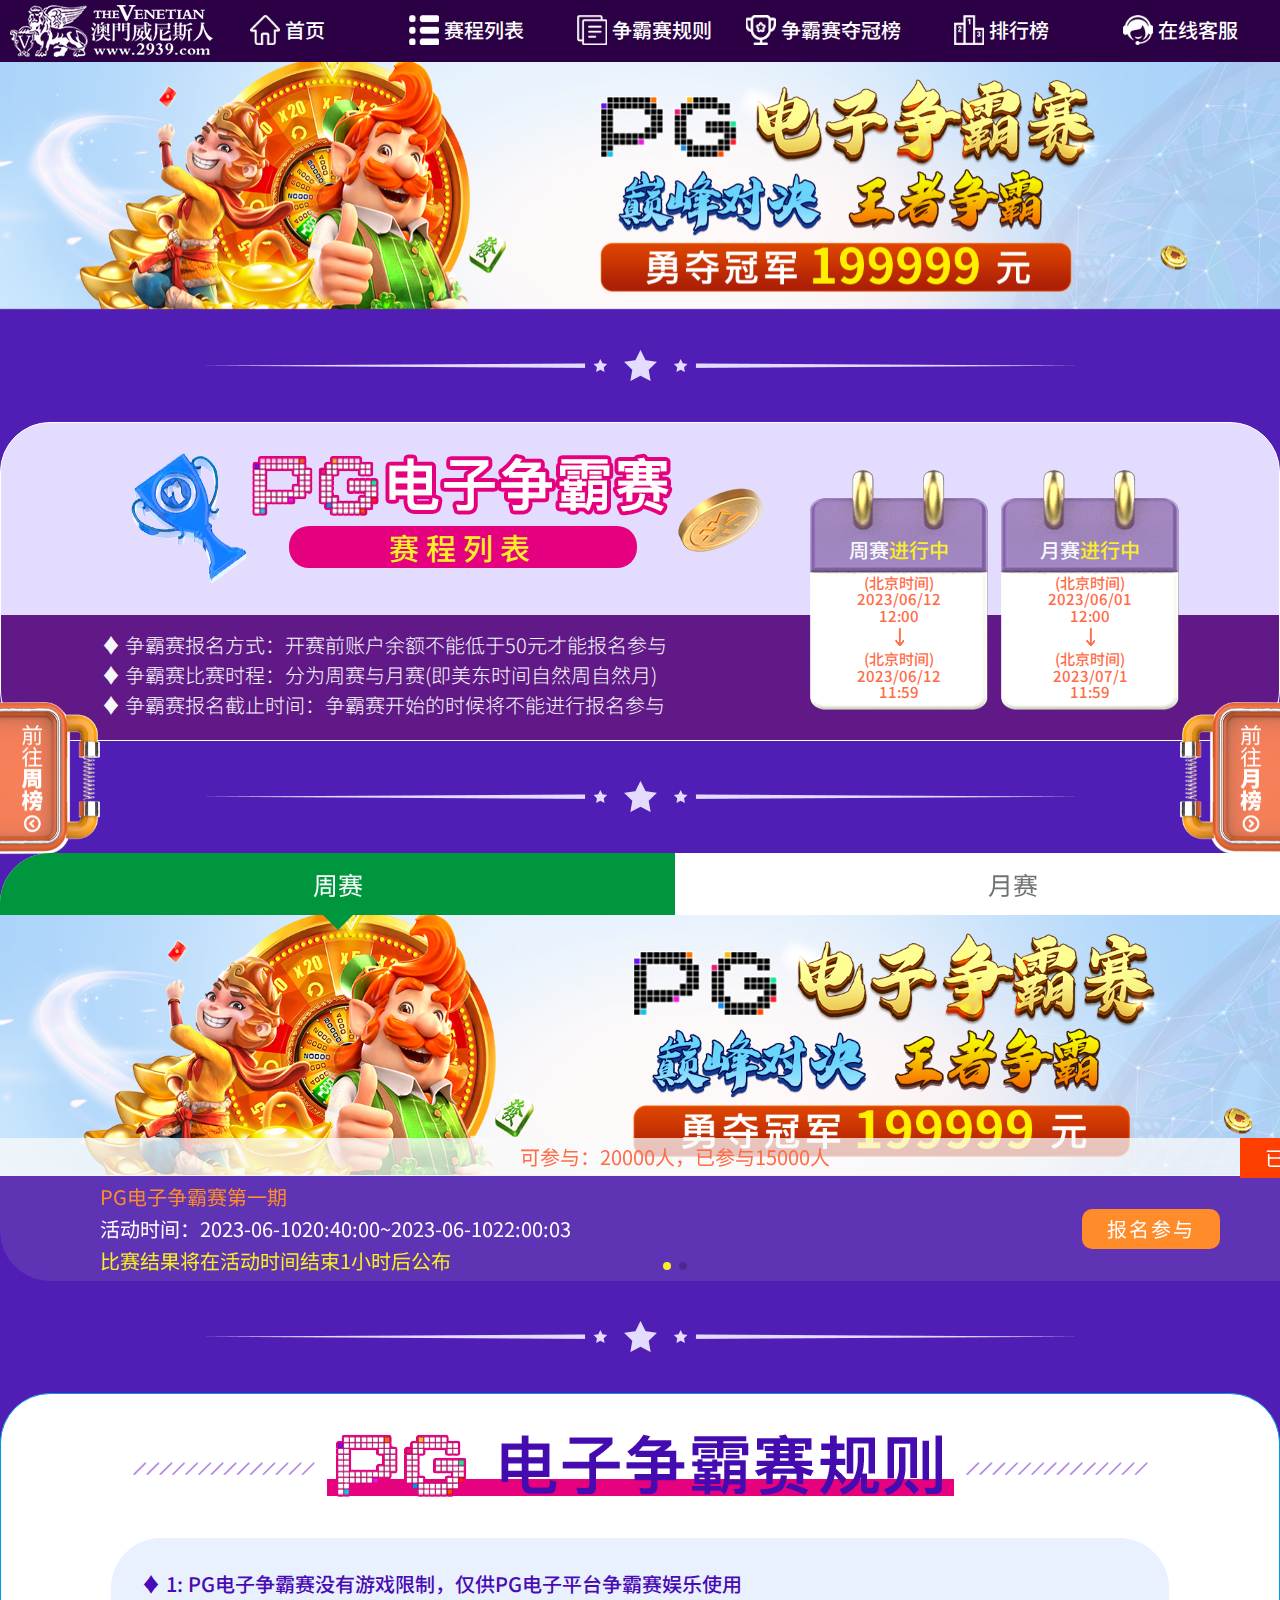
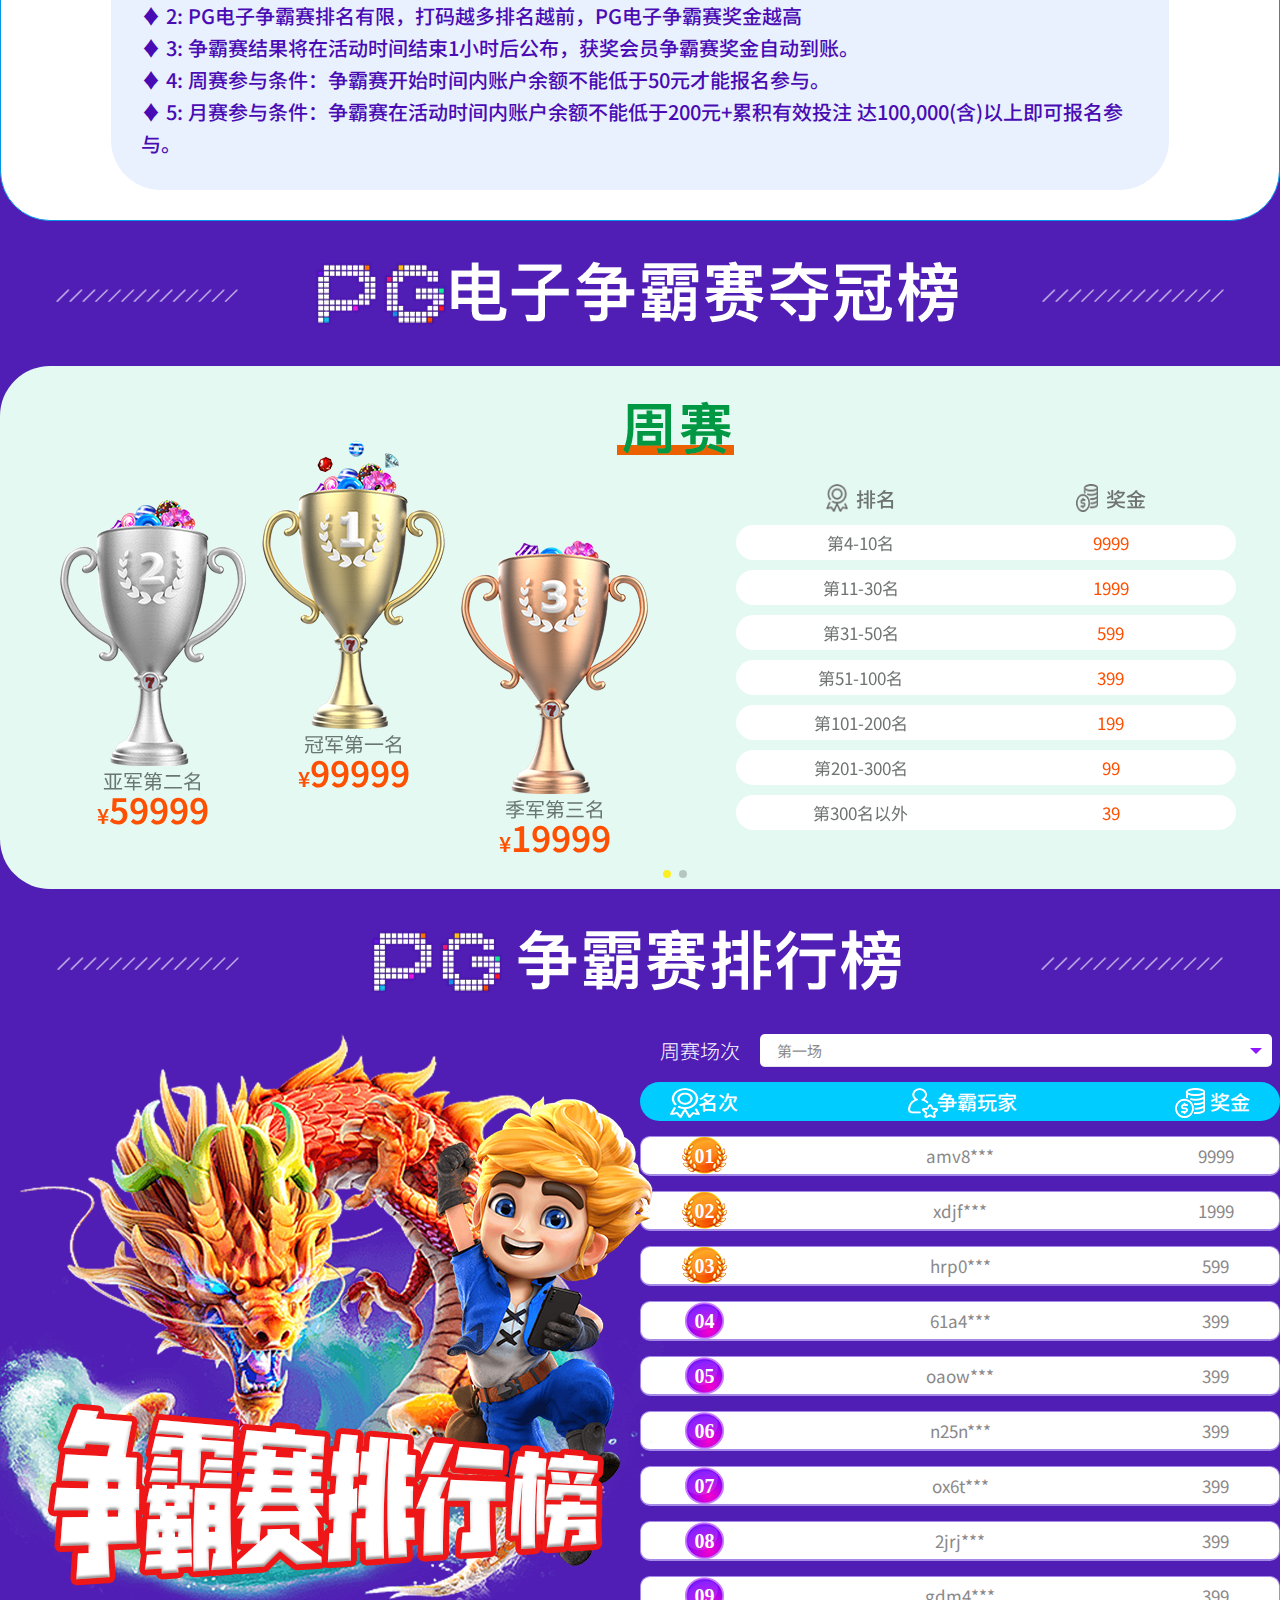
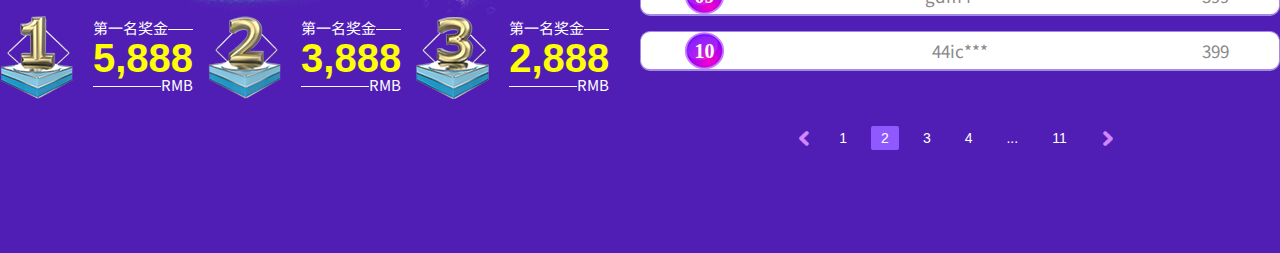
==== commit 85bdd9bc: "update carosel and styling" ====
--- a/index.html
+++ b/index.html
@@ -9,6 +9,7 @@
 	<link rel="preconnect" href="https://fonts.googleapis.com">
 	<link rel="preconnect" href="https://fonts.gstatic.com" crossorigin>
 	<link href="https://fonts.googleapis.com/css2?family=Noto+Sans+SC:wght@300;400;500;700&display=swap" rel="stylesheet">
+	<link rel="stylesheet" href="./css/8.4.7_swiper-bundle.min.css" />
 	<link rel="stylesheet" href="./css/reset.css">
 	<link rel="stylesheet" href="./css/style.css">
 	<!-- <script>
@@ -42,17 +43,17 @@
 							<i class="home-icon"></i>首页
 						</a>
 					</li>
-					<li><a href="#!">
+					<li><a href="#news_title">
 							<i class="list-icon"></i>赛程列表
 						</a>
 					</li>
-					<li><a href="#!">
+					<li><a href="#rules_title">
 							<i class="rule-icon"></i>争霸赛规则</li>
 					</a>
-					<li><a href="#!">
+					<li><a href="#championship_title">
 							<i class="tour-icon"></i>争霸赛夺冠榜</li>
 					</a>
-					<li><a href="#!">
+					<li><a href="#leaderboard">
 							<i class="champ-icon"></i>排行榜</li>
 					</a>
 					<li><a href="#!">
@@ -63,7 +64,17 @@
 		</div>
 		<div class="content">
 			<div class=content__banner>
-				<img src="./imgs/banner.png" class="lazyload" alt="banner image">
+				<div class="swiper banner_swiper">
+					<div class="swiper-wrapper">
+						<div class="swiper-slide slide">
+							<img src="./imgs/banner.png" alt="banner image">
+						</div>
+						<!-- <div class="swiper-slide slide">
+							<img src="./imgs/banner.png" alt="banner image">
+						</div> -->
+					</div>
+					<div class="swiper-pagination"></div>
+				</div>
 			</div>
 			<div class="content__container">
 
@@ -119,23 +130,162 @@
 						</div>
 					</div>
 				</div>
-				<div class="title">
+
+				<div class="title" id="news_title">
 					<img src="./imgs/star-line.png" alt="">
 				</div>
 
-				<div class="news_list">
-						<div class="news_list__top">
-							<div class="list-image">
-								<img src="./imgs/banner.png" alt="">
-							</div>
-							<div class="top_content">
-								<p class="top_content__text">可参与：20000人，已参与15000人</p>
-								<a href="#!" class="top_content__btn"><p>已结束</p></a>
-							</div>
-						</div>
-						<div class="news_list__bottom"></div>
-				</div>
-				<div class="title">
+
+				<div class="swiper mySwiper">
+					<div class="swiper-wrapper">
+						<div class="swiper-slide slide">
+							<div class="news_group">
+								<div class="w2">
+									<a href="#!" class="w2-second active" onclick="openChamp(event,'zhou1')">
+										<div>周赛</div>
+									</a>
+									<a href="#!" class="w2-second" onclick="openChamp(event,'yue1')">
+										<div>月赛</div>
+									</a>
+								</div>
+								<div class="gtr">
+									<div class="news_list" id="zhou1" style="display: block;">
+										<div class="news_list__top">
+											<div class="list-image">
+												<img src="./imgs/banner.png" alt="">
+											</div>
+											<div class="top_content">
+												<p class="top_content__text">可参与：20000人，已参与15000人</p>
+												<a href="#!" class="top_content__btn">
+													<p>已结束</p>
+												</a>
+											</div>
+										</div>
+										<div class="news_list__bottom">
+											<div class="news_list__bottom__content">
+												<p class="head">
+													PG电子争霸赛第一期
+												</p>
+												<p>
+													活动时间：2023-06-1020:40:00~2023-06-1022:00:03
+												</p>
+												<p class="guide">
+													比赛结果将在活动时间结束1小时后公布
+												</p>
+											</div>
+											<a href="#!" class="news_list__bottom__btn">报名参与
+											</a>
+										</div>
+									</div>
+									<div class="news_list" id="yue1" style="display: none;">
+										<div class="news_list__top">
+											<div class="list-image">
+												<img src="./imgs/banner.png" alt="">
+											</div>
+											<div class="top_content">
+												<p class="top_content__text">可参与：8000人，已参与22000人</p>
+												<a href="#!" class="top_content__btn top_content__btn-start">
+													<p>即将开始</p>
+												</a>
+											</div>
+										</div>
+										<div class="news_list__bottom">
+											<div class="news_list__bottom__content">
+												<p class="head">
+													PG电子争霸赛第二期
+												</p>
+												<p>
+													活动时间：2023-07-1 20:40:00 ~ 2023-07-31 22:00:03
+												</p>
+												<p class="guide">
+													比赛结果将在活动时间结束1小时后公布
+												</p>
+											</div>
+											<a href="#!" class="news_list__bottom__btn">报名参与
+											</a>
+										</div>
+									</div>
+								</div>
+							</div>
+						</div>
+
+						<div class="swiper-slide slide">
+							<div class="news_group">
+								<div class="w2">
+									<a href="#!" class="w2-second w21 active" onclick="openChamp(event,'zhou2')">
+										<div>周赛</div>
+									</a>
+									<a href="#!" class="w2-second w21" onclick="openChamp(event,'yue2')">
+										<div>月赛</div>
+									</a>
+								</div>
+								<div class="gtr">
+									<div class="news_list" id="zhou2" style="display: block;">
+										<div class="news_list__top">
+											<div class="list-image">
+												<img src="./imgs/banner.png" alt="">
+											</div>
+											<div class="top_content">
+												<p class="top_content__text">可参与：20000人，已参与15000人</p>
+												<a href="#!" class="top_content__btn">
+													<p>已结束</p>
+												</a>
+											</div>
+										</div>
+										<div class="news_list__bottom">
+											<div class="news_list__bottom__content">
+												<p class="head">
+													PG电子争霸赛第一期
+												</p>
+												<p>
+													活动时间：2023-09-1020:40:00~2023-011-1022:00:03
+												</p>
+												<p class="guide">
+													比赛结果将在活动时间结束1小时后公布
+												</p>
+											</div>
+											<a href="#!" class="news_list__bottom__btn">报名参与
+											</a>
+										</div>
+									</div>
+									<div class="news_list" id="yue2" style="display: none;">
+										<div class="news_list__top">
+											<div class="list-image">
+												<img src="./imgs/banner.png" alt="">
+											</div>
+											<div class="top_content">
+												<p class="top_content__text">可参与：20000人，已参与15000人 YUEEEEEEEE</p>
+												<a href="#!" class="top_content__btn">
+													<p>已结束</p>
+												</a>
+											</div>
+										</div>
+										<div class="news_list__bottom">
+											<div class="news_list__bottom__content">
+												<p class="head">
+													PG电子争霸赛第一期
+												</p>
+												<p>
+													活动时间：2023-06-1020:40:00~2023-06-1022:00:03
+												</p>
+												<p class="guide">
+													比赛结果将在活动时间结束1小时后公布
+												</p>
+											</div>
+											<a href="#!" class="news_list__bottom__btn">报名参与
+											</a>
+										</div>
+									</div>
+								</div>
+							</div>
+						</div>
+					</div>
+					<div class="swiper-pagination"></div>
+					<div class="swiper-button-next"></div>
+					<div class="swiper-button-prev"></div>
+				</div>
+
+				<div class="title" id="rules_title">
 					<img src="./imgs/star-line.png" alt="">
 				</div>
 
@@ -155,84 +305,328 @@
 					</div>
 
 				</div>
-				<div class="title">
+				<div class="title" id="championship_title">
 					<img src="./imgs/championship_list/title.png" alt="">
 				</div>
 
-				<div class="championship">
-					<div class="championship__title">
-						<img src="./imgs/championship_list/zhou.png" alt="">
-					</div>
-					<div class="championship__body">
-
-						<div class="championship__body__cup">
-							<div class="championship__body__cup__item championship__body__cup--second">
-								<img src="./imgs/championship_list/2.png" alt="">
-								<p class="championship__body__cup__title">冠军第二名</p>
-								<p class="championship__body__cup__reward"><span style="font-size: 2.1rem;">¥</span>59999</p>
-							</div>
-							<div class="championship__body__cup__item championship__body__cup--first">
-								<img src="./imgs/championship_list/1.png" alt="">
-								<p class="championship__body__cup__title">冠军第一名</p>
-								<p class="championship__body__cup__reward"><span style="font-size: 2.1rem;">¥</span>99999</p>
-							</div>
-							<div class="championship__body__cup__item championship__body__cup--third">
-								<img src="./imgs/championship_list/3.png" alt="">
-								<p class="championship__body__cup__title">冠军第三名</p>
-								<p class="championship__body__cup__reward"><span style="font-size: 2.1rem;">¥</span>19999</p>
-							</div>
-						</div>
-
-						<div class="championship__body__reward">
-							<table>
-								<tr>
-									<td class="c22">
-										<i class="rank"></i>
-										<span class="c23">
-											排名
-										</span>
-									</td>
-									<td class="c22">
-										<i class="money"></i>
-										<span class="c23">
-											奖金
-										</span>
-									</td>
-								</tr>
-								<tr>
-									<td>第4-10名</td>
-									<td style="color:#ff4f00;">9999</td>
-								</tr>
-								<tr>
-									<td>第11-30名</td>
-									<td style="color:#ff4f00;">1999</td>
-								</tr>
-								<tr>
-									<td>第31-50名</td>
-									<td style="color:#ff4f00;">599</td>
-								</tr>
-								<tr>
-									<td>第51-100名</td>
-									<td style="color:#ff4f00;">399</td>
-								</tr>
-								<tr>
-									<td>第101-200名</td>
-									<td style="color:#ff4f00;">199</td>
-								</tr>
-								<tr>
-									<td>第201-300名</td>
-									<td style="color:#ff4f00;">99</td>
-								</tr>
-								<tr>
-									<td>第300名以外</td>
-									<td style="color:#ff4f00;">39</td>
-								</tr>
-							</table>
-						</div>
-					</div>
-				</div>
-
-				<div class="title">
+				<div class="championship_group">
+					<!-- <div class="w2">
+						<a href="javascript:void(0)" onclick="openChamp(event, 'zhoubang');" class="w2-second active">
+							<div>周赛</div>
+						</a>
+						<a href="javascript:void(0)" onclick="openChamp(event, 'yuebang');" class="w2-second">
+							<div>月赛</div>
+						</a>
+					</div>
+					<div id="zhoubang" class="championship" style="display: block;">
+						<div class="championship__title">
+							<img src="./imgs/championship_list/zhou.png" alt="">
+						</div>
+						<div class="championship__body">
+
+							<div class="championship__body__cup">
+								<div class="championship__body__cup__item championship__body__cup--second">
+									<img src="./imgs/championship_list/2.png" alt="">
+									<p class="championship__body__cup__title">亚军第二名</p>
+									<p class="championship__body__cup__reward"><span style="font-size: 2.1rem;">¥</span>59999</p>
+								</div>
+								<div class="championship__body__cup__item championship__body__cup--first">
+									<img src="./imgs/championship_list/1.png" alt="">
+									<p class="championship__body__cup__title">冠军第一名</p>
+									<p class="championship__body__cup__reward"><span style="font-size: 2.1rem;">¥</span>99999</p>
+								</div>
+								<div class="championship__body__cup__item championship__body__cup--third">
+									<img src="./imgs/championship_list/3.png" alt="">
+									<p class="championship__body__cup__title">季军第三名</p>
+									<p class="championship__body__cup__reward"><span style="font-size: 2.1rem;">¥</span>19999</p>
+								</div>
+							</div>
+
+							<div class="championship__body__reward">
+								<table>
+									<tr>
+										<td class="c22">
+											<i class="rank"></i>
+											<span class="c23">
+												排名
+											</span>
+										</td>
+										<td class="c22">
+											<i class="money"></i>
+											<span class="c23">
+												奖金
+											</span>
+										</td>
+									</tr>
+									<tr>
+										<td>第4-10名</td>
+										<td style="color:#ff4f00;">9999</td>
+									</tr>
+									<tr>
+										<td>第11-30名</td>
+										<td style="color:#ff4f00;">1999</td>
+									</tr>
+									<tr>
+										<td>第31-50名</td>
+										<td style="color:#ff4f00;">599</td>
+									</tr>
+									<tr>
+										<td>第51-100名</td>
+										<td style="color:#ff4f00;">399</td>
+									</tr>
+									<tr>
+										<td>第101-200名</td>
+										<td style="color:#ff4f00;">199</td>
+									</tr>
+									<tr>
+										<td>第201-300名</td>
+										<td style="color:#ff4f00;">99</td>
+									</tr>
+									<tr>
+										<td>第300名以外</td>
+										<td style="color:#ff4f00;">39</td>
+									</tr>
+								</table>
+							</div>
+						</div>
+					</div>
+					<div id="yuebang" class="championship" style="display: none;">
+						<div class="championship__title">
+							<img src="./imgs/championship_list/yue.png" alt="">
+						</div>
+						<div class="championship__body">
+
+							<div class="championship__body__cup">
+								<div class="championship__body__cup__item championship__body__cup--second">
+									<img src="./imgs/championship_list/2.png" alt="">
+									<p class="championship__body__cup__title">亚军第二名</p>
+									<p class="championship__body__cup__reward" style="color: #cf1381;"><span
+											style="font-size: 2.1rem;">¥</span>99999</p>
+								</div>
+								<div class="championship__body__cup__item championship__body__cup--first">
+									<img src="./imgs/championship_list/1.png" alt="">
+									<p class="championship__body__cup__title">冠军第一名</p>
+									<p class="championship__body__cup__reward" style="color: #cf1381;"><span
+											style="font-size: 2.1rem;">¥</span>199999</p>
+								</div>
+								<div class="championship__body__cup__item championship__body__cup--third">
+									<img src="./imgs/championship_list/3.png" alt="">
+									<p class="championship__body__cup__title">季军第三名</p>
+									<p class="championship__body__cup__reward " style="color: #cf1381;"><span
+											style="font-size: 2.1rem;">¥</span>39999</p>
+								</div>
+							</div>
+
+							<div class="championship__body__reward">
+								<table>
+									<tr>
+										<td class="c22">
+											<i class="rank"></i>
+											<span class="c23">
+												排名
+											</span>
+										</td>
+										<td class="c22">
+											<i class="money"></i>
+											<span class="c23">
+												奖金
+											</span>
+										</td>
+									</tr>
+									<tr>
+										<td>第4-10名</td>
+										<td style="color:#cf1381;">19999</td>
+									</tr>
+									<tr>
+										<td>第11-30名</td>
+										<td style="color:#cf1381;">9999</td>
+									</tr>
+									<tr>
+										<td>第31-50名</td>
+										<td style="color:#cf1381;">1999</td>
+									</tr>
+									<tr>
+										<td>第51-100名</td>
+										<td style="color:#cf1381;">999</td>
+									</tr>
+									<tr>
+										<td>第101-200名</td>
+										<td style="color:#cf1381;">399</td>
+									</tr>
+									<tr>
+										<td>第201-300名</td>
+										<td style="color:#cf1381;">199</td>
+									</tr>
+									<tr>
+										<td>第300名以外</td>
+										<td style="color:#cf1381;">99</td>
+									</tr>
+								</table>
+							</div>
+						</div>
+					</div> -->
+
+
+				</div>
+				<div class="swiper champion_slider">
+					<div class="swiper-wrapper">
+						<div class="swiper-slide slide">
+							<div id="zhoubang" class="championship">
+								<div class="championship__title">
+									<img src="./imgs/championship_list/zhou.png" alt="">
+								</div>
+								<div class="championship__body">
+
+									<div class="championship__body__cup">
+										<div class="championship__body__cup__item championship__body__cup--second">
+											<img src="./imgs/championship_list/2.png" alt="">
+											<p class="championship__body__cup__title">亚军第二名</p>
+											<p class="championship__body__cup__reward"><span style="font-size: 2.1rem;">¥</span>59999</p>
+										</div>
+										<div class="championship__body__cup__item championship__body__cup--first">
+											<img src="./imgs/championship_list/1.png" alt="">
+											<p class="championship__body__cup__title">冠军第一名</p>
+											<p class="championship__body__cup__reward"><span style="font-size: 2.1rem;">¥</span>99999</p>
+										</div>
+										<div class="championship__body__cup__item championship__body__cup--third">
+											<img src="./imgs/championship_list/3.png" alt="">
+											<p class="championship__body__cup__title">季军第三名</p>
+											<p class="championship__body__cup__reward"><span style="font-size: 2.1rem;">¥</span>19999</p>
+										</div>
+									</div>
+
+									<div class="championship__body__reward">
+										<table>
+											<tr>
+												<td class="c22">
+													<i class="rank"></i>
+													<span class="c23">
+														排名
+													</span>
+												</td>
+												<td class="c22">
+													<i class="money"></i>
+													<span class="c23">
+														奖金
+													</span>
+												</td>
+											</tr>
+											<tr>
+												<td>第4-10名</td>
+												<td style="color:#ff4f00;">9999</td>
+											</tr>
+											<tr>
+												<td>第11-30名</td>
+												<td style="color:#ff4f00;">1999</td>
+											</tr>
+											<tr>
+												<td>第31-50名</td>
+												<td style="color:#ff4f00;">599</td>
+											</tr>
+											<tr>
+												<td>第51-100名</td>
+												<td style="color:#ff4f00;">399</td>
+											</tr>
+											<tr>
+												<td>第101-200名</td>
+												<td style="color:#ff4f00;">199</td>
+											</tr>
+											<tr>
+												<td>第201-300名</td>
+												<td style="color:#ff4f00;">99</td>
+											</tr>
+											<tr>
+												<td>第300名以外</td>
+												<td style="color:#ff4f00;">39</td>
+											</tr>
+										</table>
+									</div>
+								</div>
+							</div>
+						</div>
+						<div class="swiper-slide slide">
+							<div id="yuebang" class="championship">
+								<div class="championship__title">
+									<img src="./imgs/championship_list/yue.png" alt="">
+								</div>
+								<div class="championship__body">
+
+									<div class="championship__body__cup">
+										<div class="championship__body__cup__item championship__body__cup--second">
+											<img src="./imgs/championship_list/2.png" alt="">
+											<p class="championship__body__cup__title">亚军第二名</p>
+											<p class="championship__body__cup__reward" style="color: #cf1381;"><span
+													style="font-size: 2.1rem;">¥</span>99999</p>
+										</div>
+										<div class="championship__body__cup__item championship__body__cup--first">
+											<img src="./imgs/championship_list/1.png" alt="">
+											<p class="championship__body__cup__title">冠军第一名</p>
+											<p class="championship__body__cup__reward" style="color: #cf1381;"><span
+													style="font-size: 2.1rem;">¥</span>199999</p>
+										</div>
+										<div class="championship__body__cup__item championship__body__cup--third">
+											<img src="./imgs/championship_list/3.png" alt="">
+											<p class="championship__body__cup__title">季军第三名</p>
+											<p class="championship__body__cup__reward " style="color: #cf1381;"><span
+													style="font-size: 2.1rem;">¥</span>39999</p>
+										</div>
+									</div>
+
+									<div class="championship__body__reward">
+										<table>
+											<tr>
+												<td class="c22">
+													<i class="rank"></i>
+													<span class="c23">
+														排名
+													</span>
+												</td>
+												<td class="c22">
+													<i class="money"></i>
+													<span class="c23">
+														奖金
+													</span>
+												</td>
+											</tr>
+											<tr>
+												<td>第4-10名</td>
+												<td style="color:#cf1381;">19999</td>
+											</tr>
+											<tr>
+												<td>第11-30名</td>
+												<td style="color:#cf1381;">9999</td>
+											</tr>
+											<tr>
+												<td>第31-50名</td>
+												<td style="color:#cf1381;">1999</td>
+											</tr>
+											<tr>
+												<td>第51-100名</td>
+												<td style="color:#cf1381;">999</td>
+											</tr>
+											<tr>
+												<td>第101-200名</td>
+												<td style="color:#cf1381;">399</td>
+											</tr>
+											<tr>
+												<td>第201-300名</td>
+												<td style="color:#cf1381;">199</td>
+											</tr>
+											<tr>
+												<td>第300名以外</td>
+												<td style="color:#cf1381;">99</td>
+											</tr>
+										</table>
+									</div>
+								</div>
+							</div>
+						</div>
+					</div>
+					<div class="swiper-pagination"></div>
+					<div class="swiper-button-next"></div>
+					<div class="swiper-button-prev"></div>
+				</div>
+				<div class="title" id="leaderboard">
 					<img src="./imgs/leaderboard/title.png" alt="">
 				</div>
 
@@ -243,11 +637,11 @@
 								<img src="./imgs/leaderboard/boydragon.png" alt="">
 							</div>
 							<div class="leaderboard__left__top__slogan">
-								<img src="./imgs/leaderboard/slogan.png" alt="">
+								<img src="./imgs/leaderboard/slogan.png" alt="" class="">
 							</div>
 						</div>
 						<div class="leaderboard__left__bottom">
-							<div class="leaderboard__left__bottom--item">
+							<div class="leaderboard__left__bottom--item lbi">
 								<div class="leaderboard__left__bottom--logo">
 									<img src="./imgs/leaderboard/1.png" alt="">
 								</div>
@@ -259,7 +653,7 @@
 								</div>
 							</div>
 
-							<div class="leaderboard__left__bottom--item">
+							<div class="leaderboard__left__bottom--item lbi">
 								<div class="leaderboard__left__bottom--logo">
 									<img src="./imgs/leaderboard/2.png" alt="">
 								</div>
@@ -270,7 +664,7 @@
 								</div>
 							</div>
 
-							<div class="leaderboard__left__bottom--item">
+							<div class="leaderboard__left__bottom--item lbi">
 								<div class="leaderboard__left__bottom--logo">
 									<img src="./imgs/leaderboard/3.png" alt="">
 								</div>
@@ -300,7 +694,7 @@
 
 						</div>
 
-						<table class="leaderboard__right__table">
+						<table class="leaderboard__right__table" id="leaderboard_table">
 							<thead>
 								<tr>
 									<td class="c21">
@@ -326,7 +720,7 @@
 							<tbody>
 								<tr>
 									<td style="width: 20%;"><span class="num_col top-icon">01</span></td>
-									<td>第4-10名</td>
+									<td>sta***</td>
 									<td style="width: 20%;">9999</td>
 								</tr>
 								<tr>
@@ -388,92 +782,218 @@
 						</div>
 					</div>
 				</div>
+
+				<div class="left">
+					<img src="./imgs/game_icon/7.png" alt="">
+					<img src="./imgs/game_icon/2.png" alt="">
+					<img src="./imgs/game_icon/3.png" alt="">
+					<img src="./imgs/game_icon/4.png" alt="">
+					<img src="./imgs/game_icon/5.png" alt="">
+					<img src="./imgs/game_icon/6.png" alt="">
+					<img src="./imgs/game_icon/10.png" alt="">
+					<img src="./imgs/game_icon/12.png" alt="">
+
+				</div>
+				<div class="right">
+					<img src="./imgs/game_icon/8.png" alt="">
+					<img src="./imgs/game_icon/9.png" alt="">
+					<img src="./imgs/game_icon/10.png" alt="">
+					<img src="./imgs/game_icon/11.png" alt="">
+					<img src="./imgs/game_icon/12.png" alt="">
+					<img src="./imgs/game_icon/13.png" alt="">
+					<img src="./imgs/game_icon/14.png" alt="">
+					<img src="./imgs/game_icon/14.png" alt="">
+
+				</div>
+				<div class="zhoubang_left">
+					<!-- 周榜超联结 -->
+					<a href="#!">
+						<img src="./imgs/leaderboard/zhoubang_left.png" alt="zhoubang left">
+					</a>
+					<div class="yuebang_right">
+						<!-- 月榜超联结 -->
+						<a href="#!">
+							<img src="./imgs/leaderboard/yuebang_right.png" alt="yuebang right">
+						</a>
+					</div>
+				</div>
+
+
+
 			</div>
-
-
-
 		</div>
-	</div>
-	<script>
-		var x, i, j, l, ll, selElmnt, a, b, c;
-		/*look for any elements with the class "custom-select":*/
-		x = document.getElementsByClassName("leaderbord-custom-select");
-		l = x.length;
-		for (i = 0; i < l; i++) {
-			selElmnt = x[i].getElementsByTagName("select")[0];
-			ll = selElmnt.length;
-			/*for each element, create a new DIV that will act as the selected item:*/
-			a = document.createElement("DIV");
-			a.setAttribute("class", "select-selected");
-			a.innerHTML = selElmnt.options[selElmnt.selectedIndex].innerHTML;
-			x[i].appendChild(a);
-			/*for each element, create a new DIV that will contain the option list:*/
-			b = document.createElement("DIV");
-			b.setAttribute("class", "select-items select-hide");
-			for (j = 1; j < ll; j++) {
-				/*for each option in the original select element,
-				create a new DIV that will act as an option item:*/
-				c = document.createElement("DIV");
-				c.innerHTML = selElmnt.options[j].innerHTML;
-				c.addEventListener("click", function (e) {
-					/*when an item is clicked, update the original select box,
-					and the selected item:*/
-					var y, i, k, s, h, sl, yl;
-					s = this.parentNode.parentNode.getElementsByTagName("select")[0];
-					sl = s.length;
-					h = this.parentNode.previousSibling;
-					for (i = 0; i < sl; i++) {
-						if (s.options[i].innerHTML == this.innerHTML) {
-							s.selectedIndex = i;
-							h.innerHTML = this.innerHTML;
-							y = this.parentNode.getElementsByClassName("same-as-selected");
-							yl = y.length;
-							for (k = 0; k < yl; k++) {
-								y[k].removeAttribute("class");
+		<script src="./js/jquery.min.js"></script>
+		<script src="./js/8.4.7_swiper-bundle.min.js"></script>
+		<script>
+			let swiper = new Swiper(".mySwiper", {
+				pagination: {
+					el: ".swiper-pagination",
+				},
+				loop: false,
+				speed: 300,
+				navigation: {
+					nextEl: ".swiper-button-next",
+					prevEl: ".swiper-button-prev",
+				},
+				// autoplay: {
+				// 	delay: 4000,
+				// },
+				effect: 'creative',
+				creativeEffect: {
+					prev: {
+						// will set `translateZ(-250px)` on previous slides
+						translate: [0, 0, -250],
+					},
+					next: {
+						// will set `translateX(100%)` on next slides
+						translate: ['100%', 0, 0],
+					},
+				},
+			});
+			let swiper2 = new Swiper(".champion_slider", {
+				pagination: {
+					el: ".swiper-pagination",
+				},
+				loop: true,
+				speed: 300,
+				navigation: {
+					nextEl: ".swiper-button-next",
+					prevEl: ".swiper-button-prev",
+				},
+				// autoplay: {
+				// 	delay: 4000,
+				// },
+				effect: 'creative',
+				creativeEffect: {
+					prev: {
+						// will set `translateZ(-250px)` on previous slides
+						translate: [0, 0, -450],
+					},
+					next: {
+						// will set `translateX(100%)` on next slides
+						translate: ['100%', 0, 0],
+					},
+				},
+			});
+			let swiper3 = new Swiper(".banner_swiper", {
+				pagination: {
+					el: ".swiper-pagination",
+				},
+				loop: false,
+				speed: 300,
+				autoplay: {
+					delay: 5000,
+				},
+			});
+		</script>
+
+		<script>
+			var x, i, j, l, ll, selElmnt, a, b, c;
+			/*look for any elements with the class "custom-select":*/
+			x = document.getElementsByClassName("leaderbord-custom-select");
+			l = x.length;
+			for (i = 0; i < l; i++) {
+				selElmnt = x[i].getElementsByTagName("select")[0];
+				ll = selElmnt.length;
+				/*for each element, create a new DIV that will act as the selected item:*/
+				a = document.createElement("DIV");
+				a.setAttribute("class", "select-selected");
+				a.innerHTML = selElmnt.options[selElmnt.selectedIndex].innerHTML;
+				x[i].appendChild(a);
+				/*for each element, create a new DIV that will contain the option list:*/
+				b = document.createElement("DIV");
+				b.setAttribute("class", "select-items select-hide");
+				for (j = 1; j < ll; j++) {
+					/*for each option in the original select element,
+					create a new DIV that will act as an option item:*/
+					c = document.createElement("DIV");
+					c.innerHTML = selElmnt.options[j].innerHTML;
+					c.addEventListener("click", function (e) {
+						/*when an item is clicked, update the original select box,
+						and the selected item:*/
+						var y, i, k, s, h, sl, yl;
+						s = this.parentNode.parentNode.getElementsByTagName("select")[0];
+						sl = s.length;
+						h = this.parentNode.previousSibling;
+						for (i = 0; i < sl; i++) {
+							if (s.options[i].innerHTML == this.innerHTML) {
+								s.selectedIndex = i;
+								h.innerHTML = this.innerHTML;
+								y = this.parentNode.getElementsByClassName("same-as-selected");
+								yl = y.length;
+								for (k = 0; k < yl; k++) {
+									y[k].removeAttribute("class");
+								}
+								this.setAttribute("class", "same-as-selected");
+								break;
 							}
-							this.setAttribute("class", "same-as-selected");
-							break;
 						}
+						h.click();
+					});
+					b.appendChild(c);
+				}
+				x[i].appendChild(b);
+				a.addEventListener("click", function (e) {
+					/*when the select box is clicked, close any other select boxes,
+					and open/close the current select box:*/
+					e.stopPropagation();
+					closeAllSelect(this);
+					this.nextSibling.classList.toggle("select-hide");
+					this.classList.toggle("select-arrow-active");
+				});
+			}
+			function closeAllSelect(elmnt) {
+				/*a function that will close all select boxes in the document,
+				except the current select box:*/
+				var x, y, i, xl, yl, arrNo = [];
+				x = document.getElementsByClassName("select-items");
+				y = document.getElementsByClassName("select-selected");
+				xl = x.length;
+				yl = y.length;
+				for (i = 0; i < yl; i++) {
+					if (elmnt == y[i]) {
+						arrNo.push(i)
+					} else {
+						y[i].classList.remove("select-arrow-active");
 					}
-					h.click();
-				});
-				b.appendChild(c);
-			}
-			x[i].appendChild(b);
-			a.addEventListener("click", function (e) {
-				/*when the select box is clicked, close any other select boxes,
-				and open/close the current select box:*/
-				e.stopPropagation();
-				closeAllSelect(this);
-				this.nextSibling.classList.toggle("select-hide");
-				this.classList.toggle("select-arrow-active");
-			});
-		}
-		function closeAllSelect(elmnt) {
-			/*a function that will close all select boxes in the document,
-			except the current select box:*/
-			var x, y, i, xl, yl, arrNo = [];
-			x = document.getElementsByClassName("select-items");
-			y = document.getElementsByClassName("select-selected");
-			xl = x.length;
-			yl = y.length;
-			for (i = 0; i < yl; i++) {
-				if (elmnt == y[i]) {
-					arrNo.push(i)
-				} else {
-					y[i].classList.remove("select-arrow-active");
+				}
+				for (i = 0; i < xl; i++) {
+					if (arrNo.indexOf(i)) {
+						x[i].classList.add("select-hide");
+					}
 				}
 			}
-			for (i = 0; i < xl; i++) {
-				if (arrNo.indexOf(i)) {
-					x[i].classList.add("select-hide");
+			/*if the user clicks anywhere outside the select box,
+			then close all select boxes:*/
+			document.addEventListener("click", closeAllSelect);
+		</script>
+
+		<script>
+			function openChamp(evt, tabName) {
+				$(evt.currentTarget).siblings().removeClass('active');
+				$(evt.currentTarget).addClass('active');
+				list = $(evt.currentTarget).closest('.news_group').find('.news_list');
+				console.log($('#' + tabName));
+				$('#' + tabName).css('display', 'block');
+				$('#' + tabName).siblings().css('display', 'none');
+			}
+		</script>
+		<script>
+			function makeid(length) {
+				let result = '';
+				const characters = 'abcdefghijklmnopqrstuvwxyz0123456789';
+				const charactersLength = characters.length;
+				let counter = 0;
+				while (counter < length) {
+					result += characters.charAt(Math.floor(Math.random() * charactersLength));
+					counter += 1;
 				}
+				return result;
 			}
-		}
-		/*if the user clicks anywhere outside the select box,
-		then close all select boxes:*/
-		document.addEventListener("click", closeAllSelect);
-	</script>
+			$('#leaderboard_table > tbody > tr > td:nth-child(2)').each(function (i, obj) {
+				$(this).html(makeid(4) + '***');
+			})
+		</script>
 </body>
 
 </html>
--- a/css/style.css
+++ b/css/style.css
@@ -1,6 +1,8 @@
+@import url(../css/4.1.1_animate.min.css);
 html {
   font-size: 62.5%;
   font-family: "Noto Sans SC", "Microsoft YaHei", sans-serif;
+  scroll-behavior: smooth;
 }
 
 * {
@@ -59,10 +61,12 @@
 }
 .nav-content .menu li {
   width: 16.6%;
-  height: 58px;
-  display: flex;
+  display: flex;
+  flex-direction: column;
   align-items: center;
   justify-content: center;
+  box-sizing: content-box;
+  margin-top: 13px;
 }
 .nav-content .menu li a {
   display: flex;
@@ -102,8 +106,20 @@
   filter: brightness(0) invert(1);
   margin-right: 0.5rem;
 }
+.nav-content .menu li::after {
+  display: block;
+  width: 100%;
+  content: "";
+  border-bottom: 4px solid #d6c4ee;
+  padding-top: 11px;
+  box-sizing: content-box;
+  transform: scaleX(0);
+  transition: transform 250ms ease-in-out;
+}
+.nav-content .menu li:hover::after {
+  transform: scaleX(1);
+}
 .nav-content .menu li:hover {
-  border-bottom: 4px solid #d6c4ee;
   cursor: pointer;
 }
 .nav-content .menu li:hover a {
@@ -121,7 +137,12 @@
 }
 .content__banner {
   width: 100%;
-  position: relative;
+}
+.content__banner img {
+  max-width: 100%;
+}
+.content__banner .swiper-pagination-bullet-active {
+  background-color: #6631d1;
 }
 .content__container {
   margin: auto;
@@ -130,8 +151,8 @@
   display: flex;
   flex-direction: column;
   align-items: center;
-  border: 1px solid rgb(179, 8, 36);
   min-height: 100vh;
+  position: relative;
 }
 .content__container .schedule_list {
   width: 100%;
@@ -227,18 +248,64 @@
 .content__container .schedule_list .schedule_list-rule-group .calendar-item-arrow {
   margin: 4px 0px;
 }
+.content__container .news_group {
+  max-width: 1350px;
+  border-radius: 50px;
+  overflow-x: hidden;
+}
+.content__container .news_group .w2 {
+  width: 100%;
+  display: flex;
+  background-color: #fff;
+}
+.content__container .news_group .w2-second {
+  width: 50%;
+  font-size: 2.5rem;
+  line-height: 1.7;
+  color: #6f7372;
+  padding: 10px 20px;
+  text-decoration: none;
+  text-align: center;
+  position: relative;
+}
+.content__container .news_group .w2 .active {
+  background-color: #00963d;
+  color: #fff;
+  position: relative;
+  transition: 0.2s ease-out;
+}
+.content__container .news_group .w2 .active:after {
+  z-index: 1;
+  top: 100%;
+  left: 50%;
+  border: solid transparent;
+  content: "";
+  height: 0;
+  width: 0;
+  position: absolute;
+  pointer-events: none;
+  border-color: rgba(0, 150, 61, 0);
+  border-top-color: #00963d;
+  border-width: 15px;
+  margin-left: -15px;
+}
+.content__container .news_group .w2 .yuebang {
+  background-color: #611987;
+  color: #fff;
+}
+.content__container .news_group .show {
+  display: block;
+}
 .content__container .news_list {
   width: 100%;
+  max-width: 1350px;
 }
 .content__container .news_list__top {
   background-color: #e3dcfe;
-  border: 1px solid #fff;
-  border-radius: 50px 50px 0px 0px;
   box-sizing: border-box;
   position: relative;
 }
 .content__container .news_list__top .list-image img {
-  border-radius: 50px 50px 0px 0px;
   width: 100%;
 }
 .content__container .news_list__top .top_content {
@@ -259,13 +326,90 @@
 .content__container .news_list__top .top_content__btn {
   position: absolute;
   right: 0;
-  min-width: 10rem;
   display: inline-block;
   padding: 10px 25px;
   background-color: #ff3e01;
   text-decoration: none;
   color: #fff;
   z-index: 4;
+}
+.content__container .news_list__top .top_content__btn:hover {
+  filter: contrast(2) brightness(1);
+  -webkit-filter: contrast(2) brightness(1);
+}
+.content__container .news_list__top .top_content__btn-start {
+  background-color: #00963d;
+}
+.content__container .news_list__bottom {
+  background-color: #5e34b4;
+  border-bottom-left-radius: 50px;
+  border-bottom-right-radius: 50px;
+  min-height: 105px;
+  display: flex;
+  align-items: center;
+  padding: 0px 10rem;
+  justify-content: space-between;
+}
+.content__container .news_list__bottom__content p {
+  color: #fff;
+  font-weight: 400;
+  line-height: 1.6;
+}
+.content__container .news_list__bottom__content .head {
+  color: #ff8b2b;
+}
+.content__container .news_list__bottom__content .guide {
+  color: #faef24;
+}
+.content__container .news_list__bottom__btn {
+  display: inline-block;
+  padding: 10px 25px;
+  background-color: #ff8b2b;
+  color: #fff;
+  font-size: 2rem;
+  border-radius: 1rem;
+  letter-spacing: 0.2rem;
+  margin-right: 3rem;
+  text-decoration: none;
+}
+.content__container .news_list__bottom__btn:hover {
+  filter: brightness(1) hue-rotate(180deg);
+  -webkit-filter: brightness(1) hue-rotate(180deg);
+}
+.content__container .swiper {
+  width: 1650px;
+  height: 100%;
+  margin-left: -150px;
+  padding-left: 150px;
+}
+.content__container .swiper .swiper-button-next {
+  background: url(../imgs/championship_list/next.png) center no-repeat;
+  background-size: contain;
+  width: 5rem;
+  height: 5rem;
+  position: absolute;
+}
+.content__container .swiper .swiper-button-prev {
+  background: url(../imgs/championship_list/back.png) center no-repeat;
+  background-size: contain;
+  width: 5rem;
+  height: 5rem;
+  position: absolute;
+  right: -15px !important;
+  z-index: 999 !important;
+}
+.content__container .swiper .swiper-button-next,
+.content__container .swiper .swiper-button-prev {
+  outline: none;
+}
+.content__container .swiper .swiper-button-next:after {
+  content: "";
+}
+.content__container .swiper .swiper-button-prev:after {
+  content: "";
+}
+.content__container .swiper .swiper-pagination-bullet-active {
+  background: #faef24;
 }
 .content__container .tournament {
   width: 100%;
@@ -296,17 +440,18 @@
   padding: 30px;
 }
 .content__container .championship {
-  width: 100%;
+  max-width: 1350px;
   background-color: #e4f9f2;
-  border: 1px solid #0297e7;
   border-radius: 50px;
+  border-top-width: 0px;
   box-sizing: border-box;
-  display: flex;
-  flex-direction: column;
-  padding: 15px 0px 35px 0px;
+  flex-direction: column;
+  padding: 35px 0px;
 }
 .content__container .championship__title {
-  margin: 0px auto;
+  display: flex;
+  justify-content: center;
+  margin-bottom: 15px;
 }
 .content__container .championship__body {
   display: flex;
@@ -418,12 +563,14 @@
 }
 .content__container .leaderboard__left__bottom {
   display: flex;
-  gap: 15px;
 }
 .content__container .leaderboard__left__bottom--item {
   display: flex;
   align-items: center;
   color: #fff;
+}
+.content__container .leaderboard__left__bottom .lbi + .lbi {
+  margin-left: 15px;
 }
 .content__container .leaderboard__left__bottom--logo {
   margin-right: 20px;
@@ -594,21 +741,21 @@
   color: #8a8889;
   vertical-align: middle;
   border-top: 1px solid #a589e6;
-  border-bottom: 1px solid #a589e6;
+  border-bottom: 2px solid #a589e6;
 }
 .content__container .leaderboard__right__table tbody td:first-of-type {
   border-top-left-radius: 10px;
   border-bottom-left-radius: 10px;
   border-top: 1px solid #a589e6;
   border-left: 1px solid #a589e6;
-  border-bottom: 1px solid #a589e6;
+  border-bottom: 2px solid #a589e6;
 }
 .content__container .leaderboard__right__table tbody td:last-of-type {
   border-top-right-radius: 10px;
   border-bottom-right-radius: 10px;
   border-top: 1px solid #a589e6;
   border-right: 1px solid #a589e6;
-  border-bottom: 1px solid #a589e6;
+  border-bottom: 2px solid #a589e6;
 }
 .content__container .leaderboard__right__table .ico {
   display: inline-block;
@@ -672,4 +819,49 @@
 }
 .content__container .leaderboard__right .pagination a:last-child:hover:not(.active) {
   filter: brightness(0) invert(1);
+}
+.content__container .left {
+  position: absolute;
+  display: flex;
+  flex-direction: column;
+  top: -3%;
+  left: -24rem;
+  height: 95%;
+  max-width: 150px;
+  justify-content: space-around;
+}
+.content__container .left img {
+  width: 100%;
+}
+.content__container .right {
+  position: absolute;
+  display: flex;
+  flex-direction: column;
+  top: 2%;
+  right: -24rem;
+  height: 95%;
+  gap: 100px;
+  max-width: 150px;
+  justify-content: space-around;
+}
+.content__container .right img {
+  width: 100%;
+}
+.content__container .zhoubang_left {
+  position: fixed;
+  bottom: 5vh;
+  left: 0;
+  width: 100px;
+}
+.content__container .zhoubang_left img {
+  width: 100%;
+}
+.content__container .yuebang_right {
+  position: fixed;
+  bottom: 5vh;
+  right: 0;
+  width: 100px;
+}
+.content__container .yuebang_right img {
+  width: 100%;
 }/*# sourceMappingURL=style.css.map */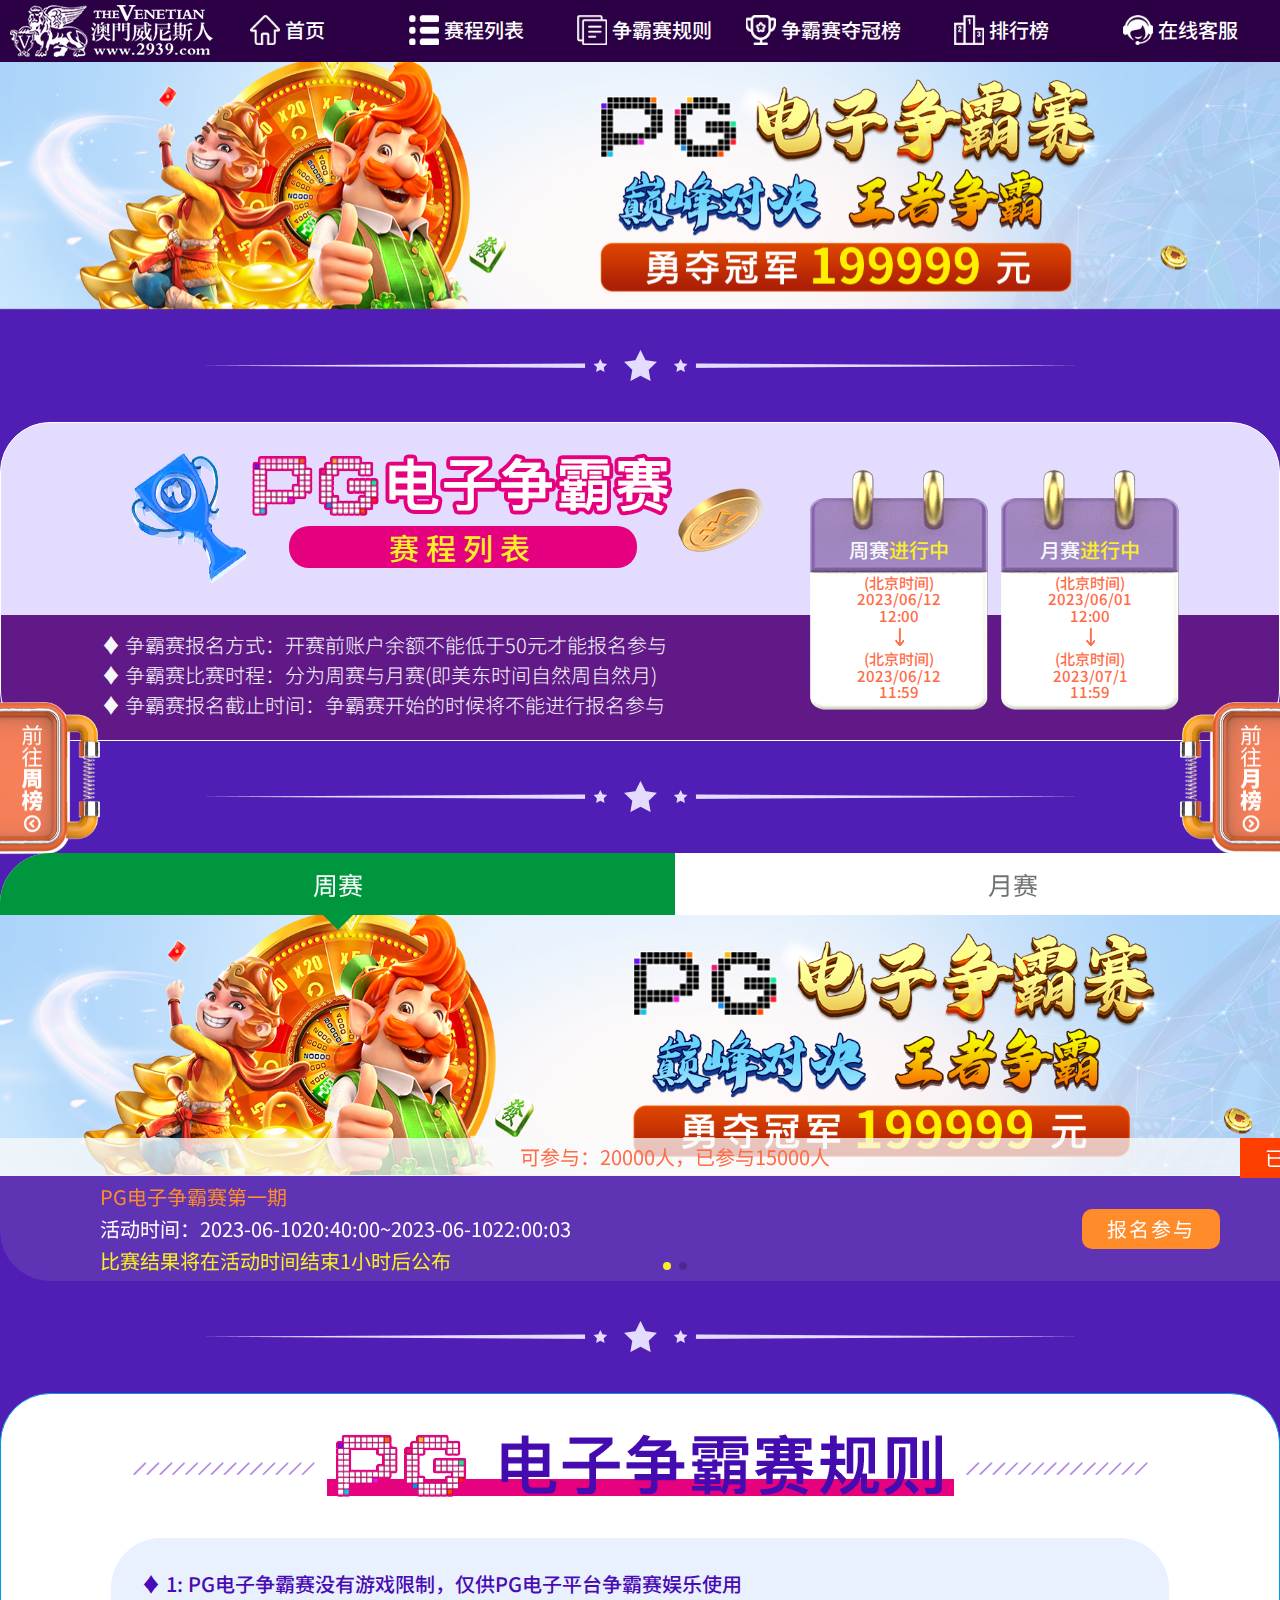
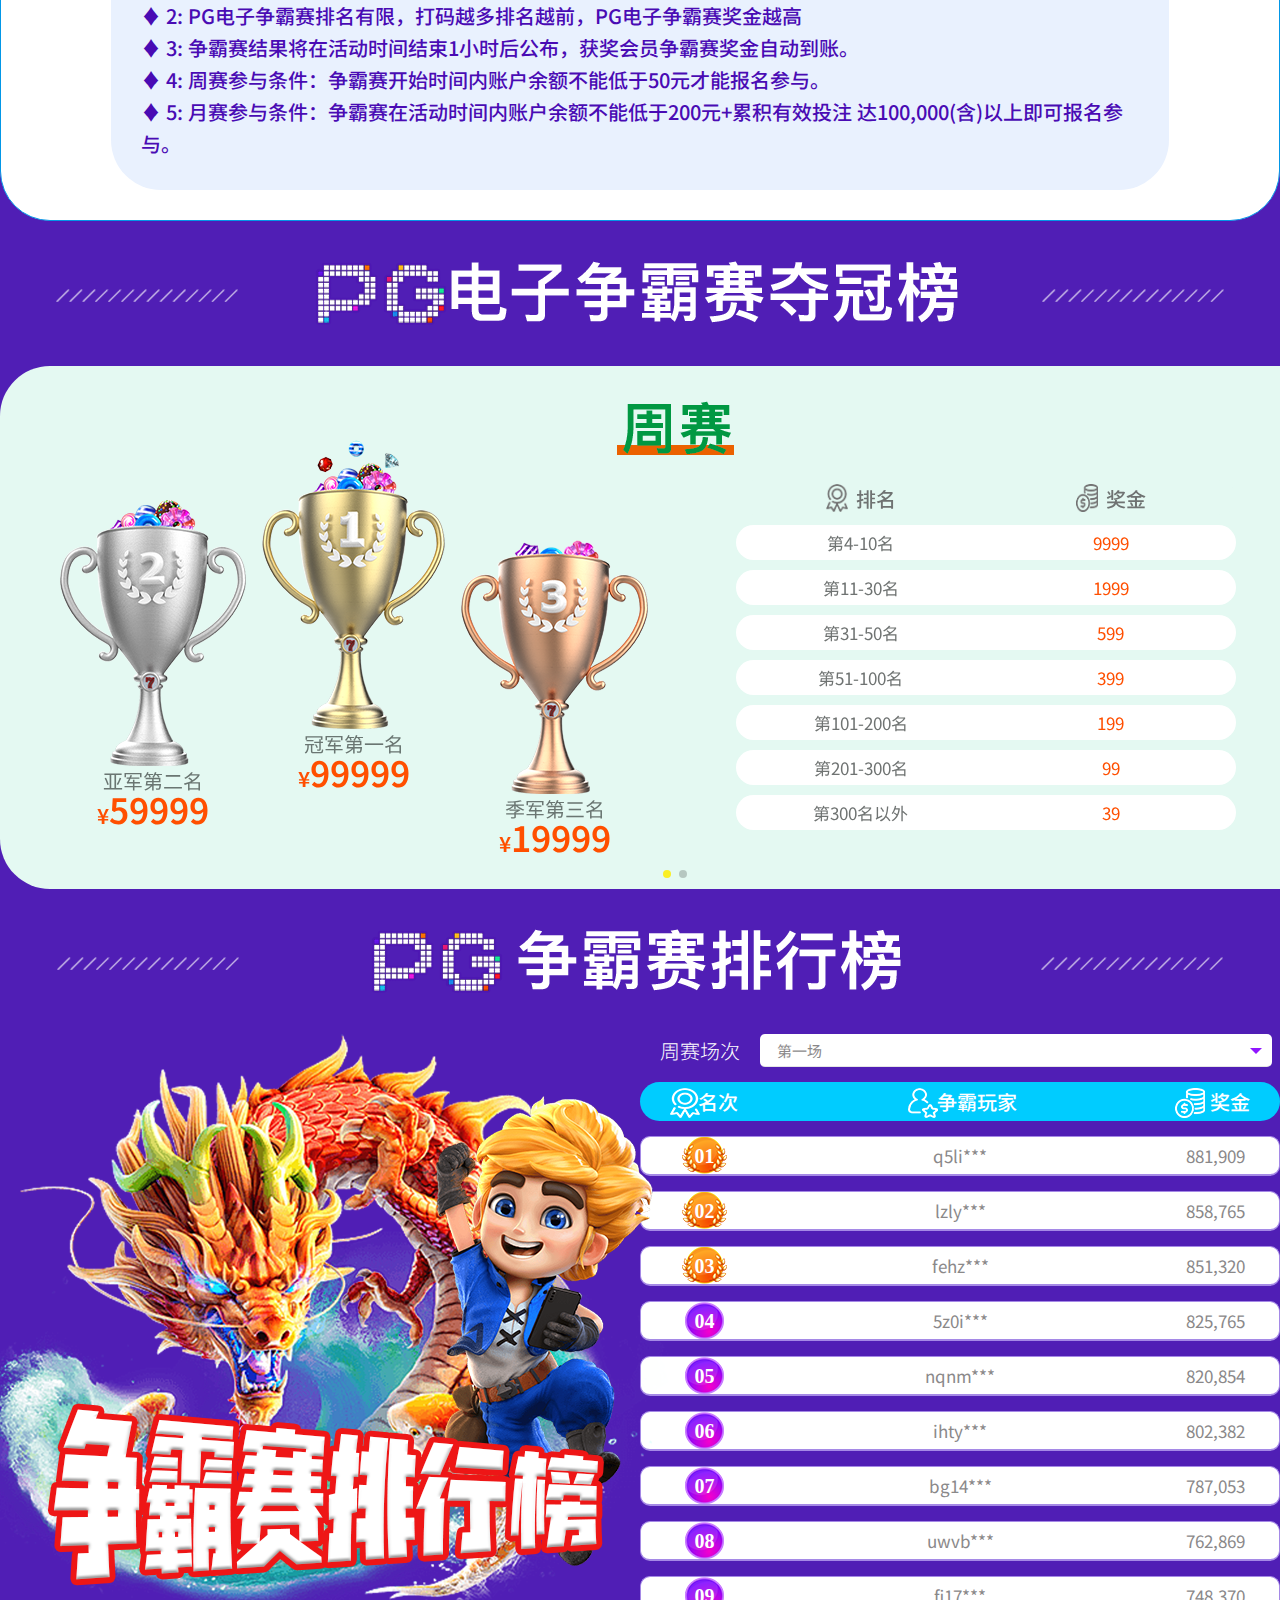
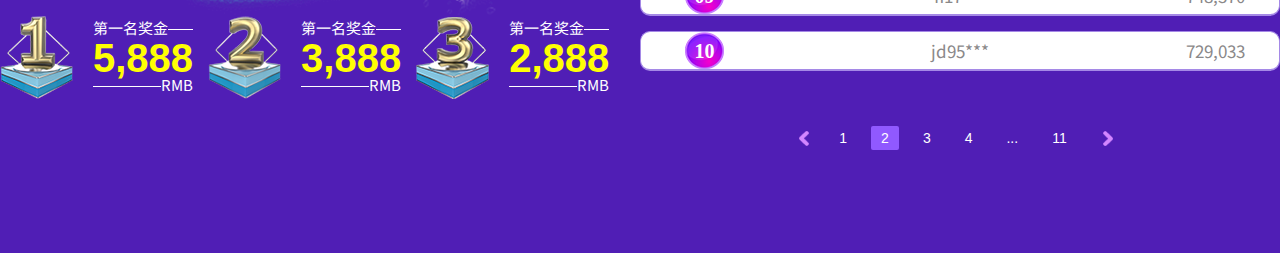
==== commit d0f9d65c: "feat: buiding mobile version" ====
--- a/index.html
+++ b/index.html
@@ -8,11 +8,10 @@
 	<meta name="viewport" content="width=device-width,initial-scale=1.0">
 	<link rel="preconnect" href="https://fonts.googleapis.com">
 	<link rel="preconnect" href="https://fonts.gstatic.com" crossorigin>
-	<link href="https://fonts.googleapis.com/css2?family=Noto+Sans+SC:wght@300;400;500;700&display=swap" rel="stylesheet">
 	<link rel="stylesheet" href="./css/8.4.7_swiper-bundle.min.css" />
 	<link rel="stylesheet" href="./css/reset.css">
 	<link rel="stylesheet" href="./css/style.css">
-	<!-- <script>
+	<script>
 		//   第二种方式
 		function urlredirect() {
 			var sUserAgent = navigator.userAgent.toLowerCase();
@@ -28,7 +27,7 @@
 			}
 		}
 		urlredirect();
-	</script> -->
+	</script>
 </head>
 
 <body>
@@ -309,165 +308,6 @@
 					<img src="./imgs/championship_list/title.png" alt="">
 				</div>
 
-				<div class="championship_group">
-					<!-- <div class="w2">
-						<a href="javascript:void(0)" onclick="openChamp(event, 'zhoubang');" class="w2-second active">
-							<div>周赛</div>
-						</a>
-						<a href="javascript:void(0)" onclick="openChamp(event, 'yuebang');" class="w2-second">
-							<div>月赛</div>
-						</a>
-					</div>
-					<div id="zhoubang" class="championship" style="display: block;">
-						<div class="championship__title">
-							<img src="./imgs/championship_list/zhou.png" alt="">
-						</div>
-						<div class="championship__body">
-
-							<div class="championship__body__cup">
-								<div class="championship__body__cup__item championship__body__cup--second">
-									<img src="./imgs/championship_list/2.png" alt="">
-									<p class="championship__body__cup__title">亚军第二名</p>
-									<p class="championship__body__cup__reward"><span style="font-size: 2.1rem;">¥</span>59999</p>
-								</div>
-								<div class="championship__body__cup__item championship__body__cup--first">
-									<img src="./imgs/championship_list/1.png" alt="">
-									<p class="championship__body__cup__title">冠军第一名</p>
-									<p class="championship__body__cup__reward"><span style="font-size: 2.1rem;">¥</span>99999</p>
-								</div>
-								<div class="championship__body__cup__item championship__body__cup--third">
-									<img src="./imgs/championship_list/3.png" alt="">
-									<p class="championship__body__cup__title">季军第三名</p>
-									<p class="championship__body__cup__reward"><span style="font-size: 2.1rem;">¥</span>19999</p>
-								</div>
-							</div>
-
-							<div class="championship__body__reward">
-								<table>
-									<tr>
-										<td class="c22">
-											<i class="rank"></i>
-											<span class="c23">
-												排名
-											</span>
-										</td>
-										<td class="c22">
-											<i class="money"></i>
-											<span class="c23">
-												奖金
-											</span>
-										</td>
-									</tr>
-									<tr>
-										<td>第4-10名</td>
-										<td style="color:#ff4f00;">9999</td>
-									</tr>
-									<tr>
-										<td>第11-30名</td>
-										<td style="color:#ff4f00;">1999</td>
-									</tr>
-									<tr>
-										<td>第31-50名</td>
-										<td style="color:#ff4f00;">599</td>
-									</tr>
-									<tr>
-										<td>第51-100名</td>
-										<td style="color:#ff4f00;">399</td>
-									</tr>
-									<tr>
-										<td>第101-200名</td>
-										<td style="color:#ff4f00;">199</td>
-									</tr>
-									<tr>
-										<td>第201-300名</td>
-										<td style="color:#ff4f00;">99</td>
-									</tr>
-									<tr>
-										<td>第300名以外</td>
-										<td style="color:#ff4f00;">39</td>
-									</tr>
-								</table>
-							</div>
-						</div>
-					</div>
-					<div id="yuebang" class="championship" style="display: none;">
-						<div class="championship__title">
-							<img src="./imgs/championship_list/yue.png" alt="">
-						</div>
-						<div class="championship__body">
-
-							<div class="championship__body__cup">
-								<div class="championship__body__cup__item championship__body__cup--second">
-									<img src="./imgs/championship_list/2.png" alt="">
-									<p class="championship__body__cup__title">亚军第二名</p>
-									<p class="championship__body__cup__reward" style="color: #cf1381;"><span
-											style="font-size: 2.1rem;">¥</span>99999</p>
-								</div>
-								<div class="championship__body__cup__item championship__body__cup--first">
-									<img src="./imgs/championship_list/1.png" alt="">
-									<p class="championship__body__cup__title">冠军第一名</p>
-									<p class="championship__body__cup__reward" style="color: #cf1381;"><span
-											style="font-size: 2.1rem;">¥</span>199999</p>
-								</div>
-								<div class="championship__body__cup__item championship__body__cup--third">
-									<img src="./imgs/championship_list/3.png" alt="">
-									<p class="championship__body__cup__title">季军第三名</p>
-									<p class="championship__body__cup__reward " style="color: #cf1381;"><span
-											style="font-size: 2.1rem;">¥</span>39999</p>
-								</div>
-							</div>
-
-							<div class="championship__body__reward">
-								<table>
-									<tr>
-										<td class="c22">
-											<i class="rank"></i>
-											<span class="c23">
-												排名
-											</span>
-										</td>
-										<td class="c22">
-											<i class="money"></i>
-											<span class="c23">
-												奖金
-											</span>
-										</td>
-									</tr>
-									<tr>
-										<td>第4-10名</td>
-										<td style="color:#cf1381;">19999</td>
-									</tr>
-									<tr>
-										<td>第11-30名</td>
-										<td style="color:#cf1381;">9999</td>
-									</tr>
-									<tr>
-										<td>第31-50名</td>
-										<td style="color:#cf1381;">1999</td>
-									</tr>
-									<tr>
-										<td>第51-100名</td>
-										<td style="color:#cf1381;">999</td>
-									</tr>
-									<tr>
-										<td>第101-200名</td>
-										<td style="color:#cf1381;">399</td>
-									</tr>
-									<tr>
-										<td>第201-300名</td>
-										<td style="color:#cf1381;">199</td>
-									</tr>
-									<tr>
-										<td>第300名以外</td>
-										<td style="color:#cf1381;">99</td>
-									</tr>
-								</table>
-							</div>
-						</div>
-					</div> -->
-
-
-				</div>
 				<div class="swiper champion_slider">
 					<div class="swiper-wrapper">
 						<div class="swiper-slide slide">
@@ -929,6 +769,7 @@
 							}
 						}
 						h.click();
+						generateFakeBoard();
 					});
 					b.appendChild(c);
 				}
@@ -978,22 +819,49 @@
 				$('#' + tabName).siblings().css('display', 'none');
 			}
 		</script>
-		<script>
-			function makeid(length) {
-				let result = '';
-				const characters = 'abcdefghijklmnopqrstuvwxyz0123456789';
-				const charactersLength = characters.length;
-				let counter = 0;
-				while (counter < length) {
-					result += characters.charAt(Math.floor(Math.random() * charactersLength));
-					counter += 1;
+	<script>
+		function makeName(length) {
+			let result = '';
+			const characters = 'abcdefghijklmnopqrstuvwxyz0123456789';
+			const charactersLength = characters.length;
+			let counter = 0;
+			while (counter < length) {
+				result += characters.charAt(Math.floor(Math.random() * charactersLength));
+				counter += 1;
+			}
+			return result;
+		}
+		function getRandomNumber(low, high) {
+			let r = Math.floor(Math.random() * (high - low + 1)) + low;
+			return r;
+		}
+
+		function makeMoney(input) {
+			return parseInt(input) - getRandomNumber(6000, 18000);
+		}
+		function addComma(money) {
+			let result = money.toString().split("");
+			let newResult = [];
+			for (let i = 0; i < result.length; i++) {
+				if ((result.length - i) % 3 === 0 && i !== 0) {
+					newResult.push(",");
 				}
-				return result;
+				newResult.push(result[i]);
 			}
-			$('#leaderboard_table > tbody > tr > td:nth-child(2)').each(function (i, obj) {
-				$(this).html(makeid(4) + '***');
+			return newResult.join("");
+
+		}
+		function generateFakeBoard() {
+			let input_money = 600000 + getRandomNumber(9000, 300000);
+			$('#leaderboard_table > tbody > tr').each(function (i, obj) {
+				$(this).find('td:nth-child(2)').html(makeName(4) + '***');
+				$(this).find('td:nth-child(3)').html(addComma(makeMoney(input_money)));
+				input_money = makeMoney(input_money - getRandomNumber(300, 10000));
 			})
-		</script>
+		}
+		generateFakeBoard();
+
+	</script>
 </body>
 
 </html>
--- a/css/style.css
+++ b/css/style.css
@@ -1,4 +1,5 @@
 @import url(../css/4.1.1_animate.min.css);
+@import url("https://fonts.googleapis.com/css2?family=Noto+Sans+SC:wght@300;400;500;700&display=swap");
 html {
   font-size: 62.5%;
   font-family: "Noto Sans SC", "Microsoft YaHei", sans-serif;
